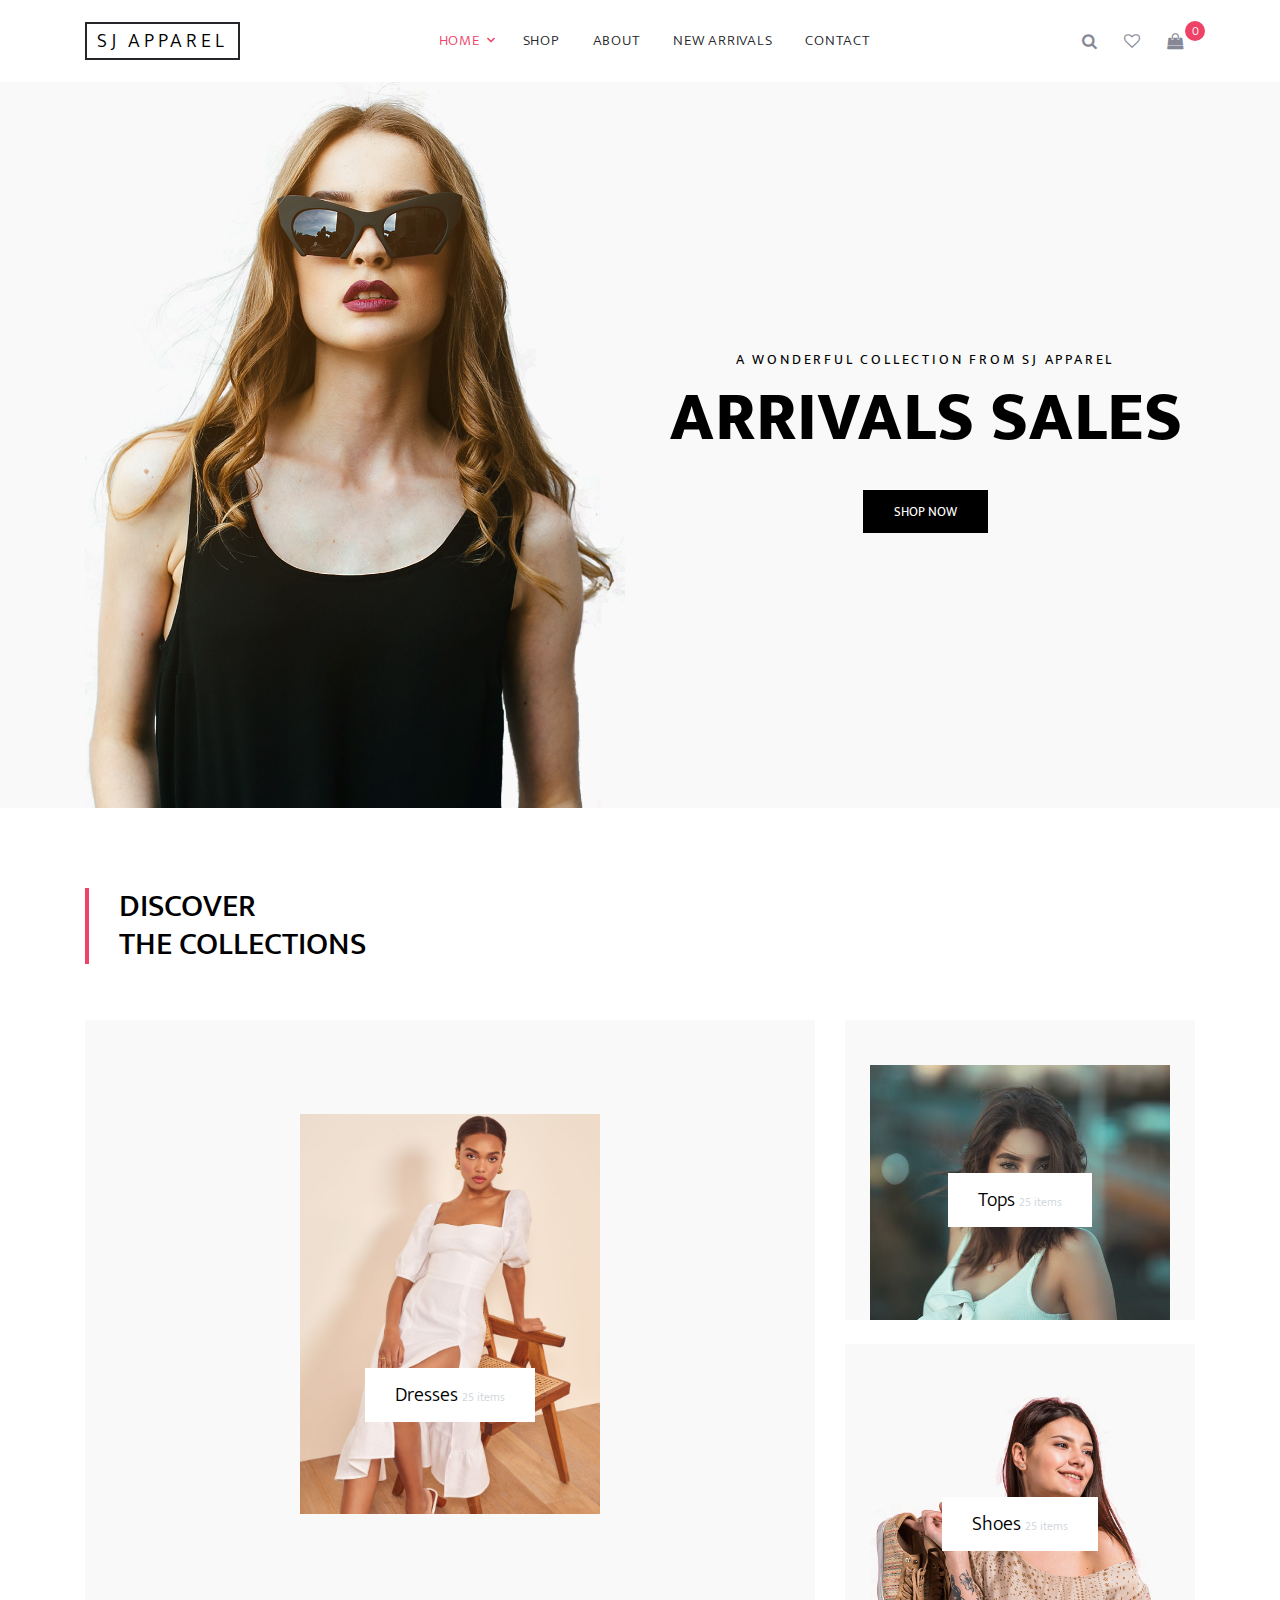
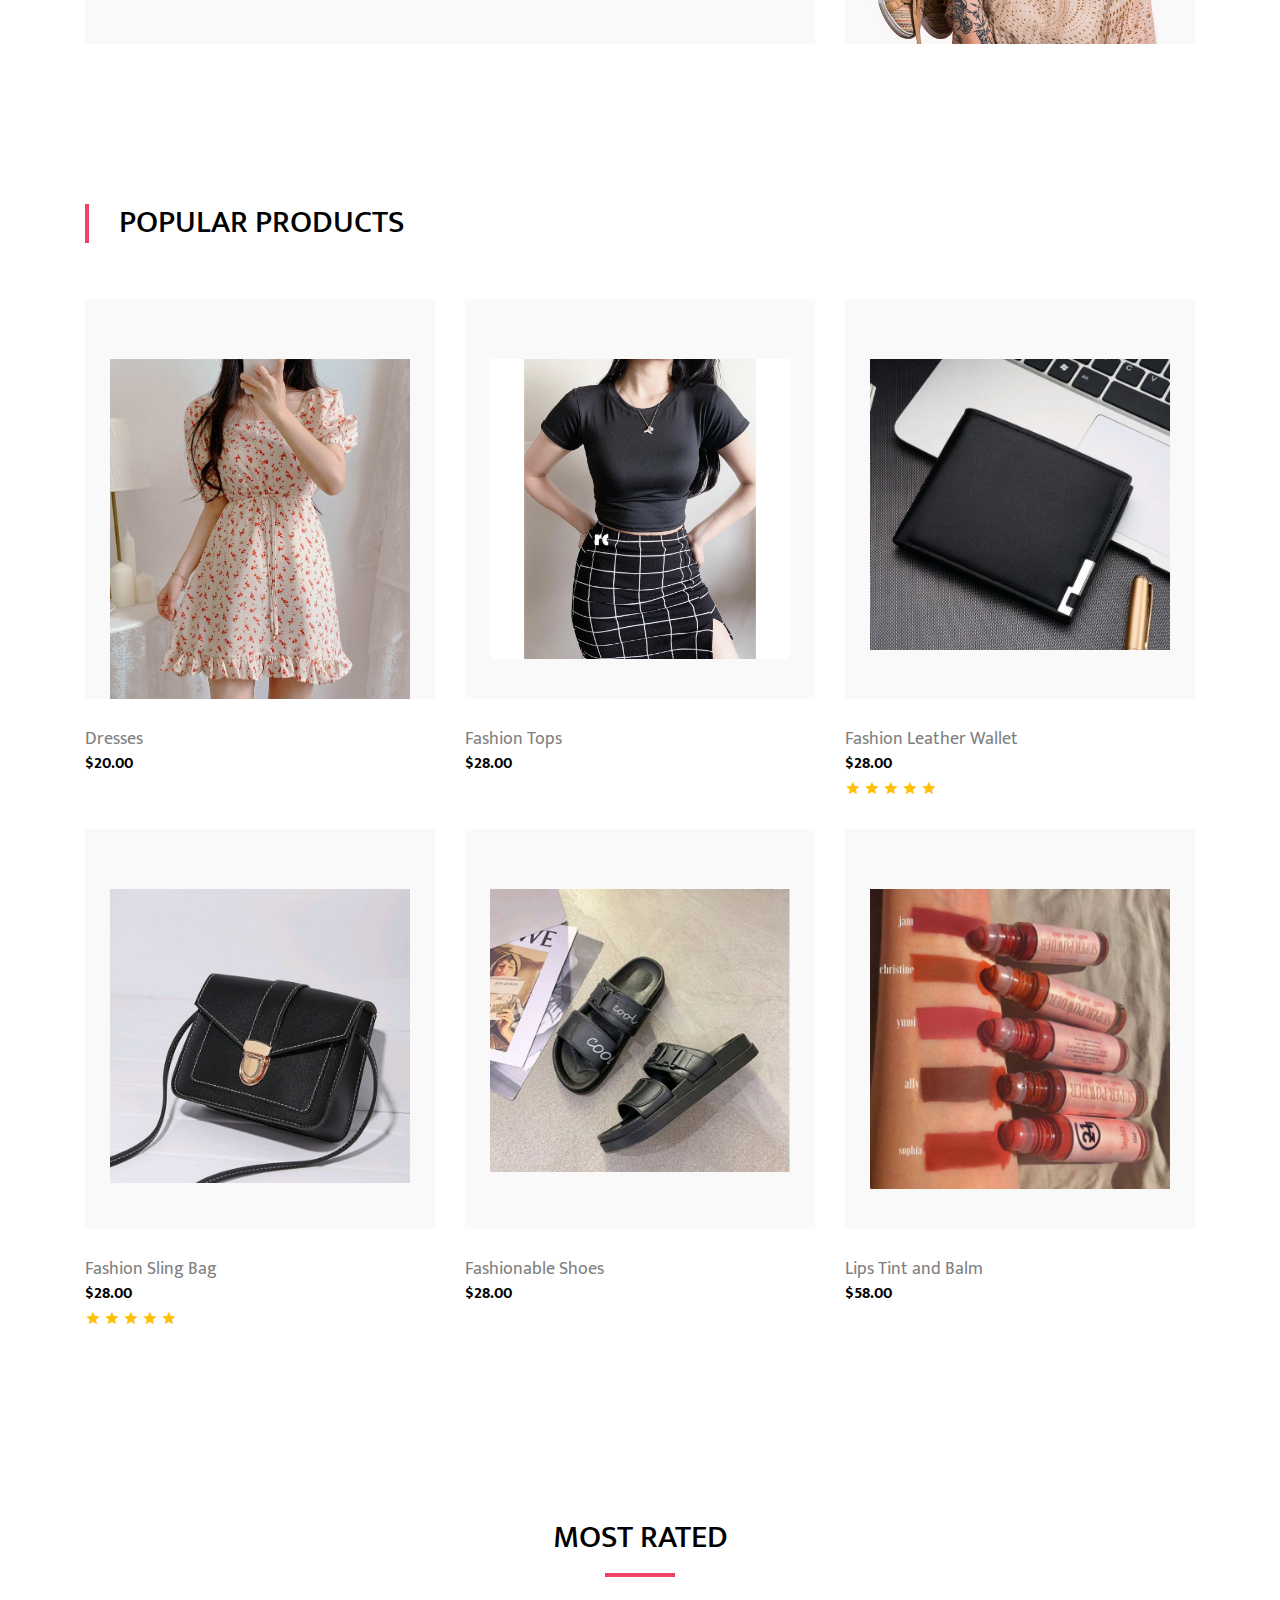
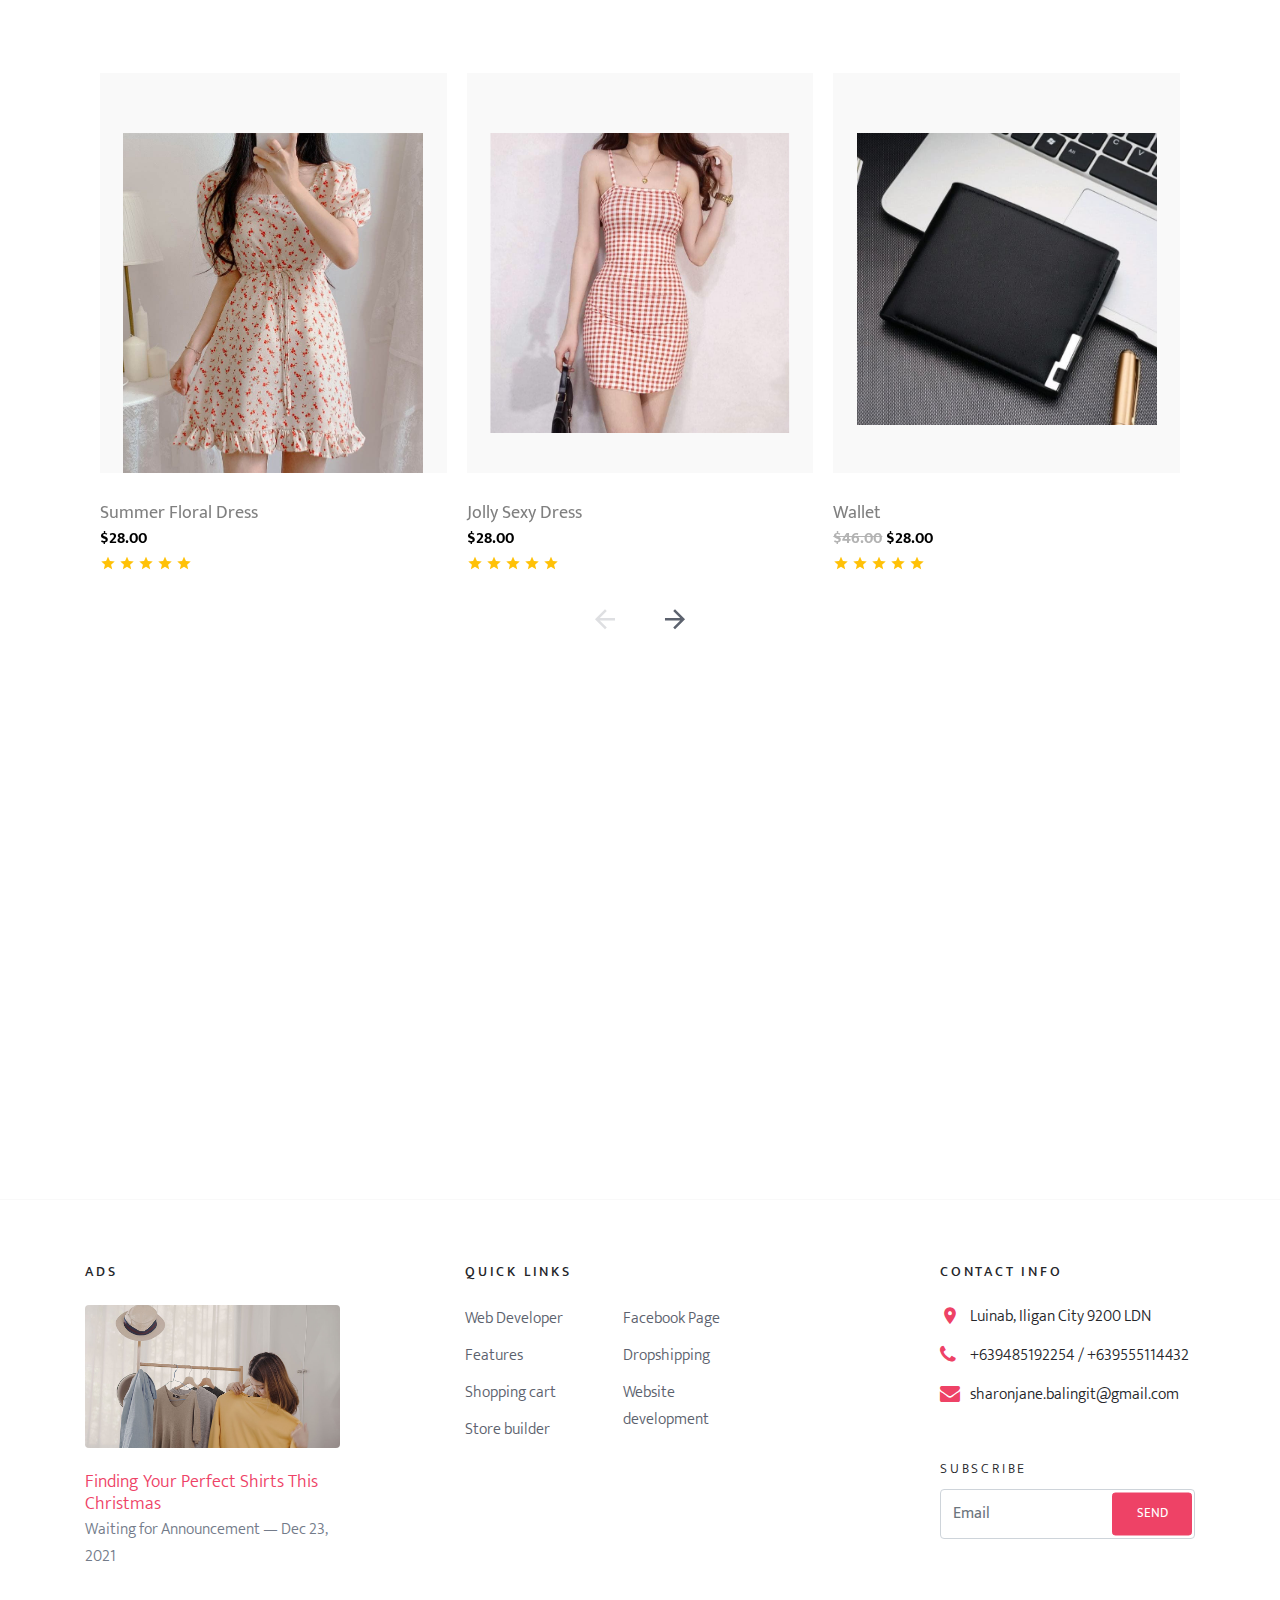
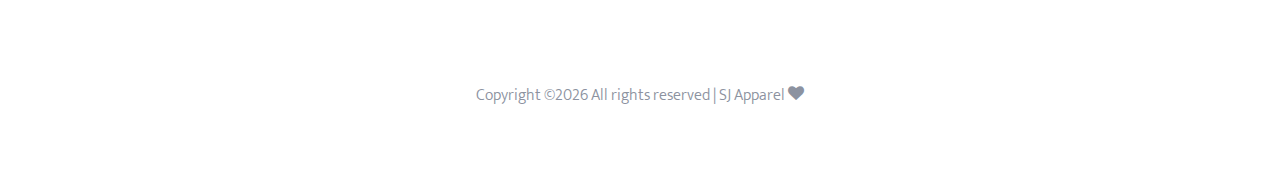
==== index.html @ 656daee0 "Added to new" ====
<!DOCTYPE html>
<html lang="en">
  <head>
    <title>SJ Apparel &mdash; A Wonderful Clothing Collections</title>
    <meta charset="utf-8">
    <meta name="viewport" content="width=device-width, initial-scale=1, shrink-to-fit=no">
    <link href="img/1.png" rel="icon">
    <link rel="stylesheet" href="https://fonts.googleapis.com/css?family=Mukta:300,400,700"> 
    <link rel="stylesheet" href="fonts/icomoon/style.css">

    <link rel="stylesheet" href="css/bootstrap.min.css">
    <link rel="stylesheet" href="css/magnific-popup.css">
    <link rel="stylesheet" href="css/jquery-ui.css">
    <link rel="stylesheet" href="css/owl.carousel.min.css">
    <link rel="stylesheet" href="css/owl.theme.default.min.css">
    <link rel="stylesheet" href="css/aos.css">
    <link rel="stylesheet" href="css/style.css">
    
  </head>
  <body>
 
  <div class="site-wrap">
    <div class="site-navbar bg-white py-2">

      <div class="search-wrap">
        <div class="container">
          <a href="#" class="search-close js-search-close"><span class="icon-close2"></span></a>
          <form action="#" method="post">
            <input type="text" class="form-control" placeholder="Search keyword and hit enter...">
          </form>  
        </div>
      </div>

      <div class="container">
        <div class="d-flex align-items-center justify-content-between">
          <div class="logo">
            <div class="site-logo">
              <a href="index.html" class="js-logo-clone">SJ Apparel</a>
            </div>
          </div>
          <div class="main-nav d-none d-lg-block">
            <nav class="site-navigation text-right text-md-center" role="navigation">
              <ul class="site-menu js-clone-nav d-none d-lg-block">
                <li class="has-children active">
                  <a class="nav-link active" href="index.html">Home</a>
                  <ul class="dropdown">
                    <li><a href="#">Menu One</a></li>
                    <li><a href="#">Menu Two</a></li>
                    <li><a href="#">Menu Three</a></li>
                    <li class="has-children">
                      <a href="#">Sub Menu</a>
                      <ul class="dropdown">
                        <li><a href="#">Menu One</a></li>
                        <li><a href="#">Menu Two</a></li>
                        <li><a href="#">Menu Three</a></li>
                      </ul>
                    </li>
                  </ul>
                </li>
                
                <li><a class="nav-link" href="shop.html">Shop</a></li>
                <li><a class="nav-link" href="about.html">About</a></li>
                <li><a class="nav-link" href="#arrivals">New Arrivals</a></li>
                <li><a href="contact.html">Contact</a></li>
                
              </ul>
            </nav>
          </div>
          <div class="icons">
            <a href="#" class="icons-btn d-inline-block js-search-open"><span class="icon-search"></span></a>
            <a href="#" class="icons-btn d-inline-block"><span class="icon-heart-o"></span></a>
            <a href="cart.html" class="icons-btn d-inline-block bag">
              <span class="icon-shopping-bag"></span>
              <span class="number">0</span>
            </a>
            <a href="#" class="site-menu-toggle js-menu-toggle ml-3 d-inline-block d-lg-none"><span class="icon-menu"></span></a>
          </div>
        </div>
      </div>
    </div>

    <div class="site-blocks-cover" data-aos="fade">
      <div class="container">
        <div class="row">
          <div class="col-md-6 ml-auto order-md-2 align-self-start">
            <div class="site-block-cover-content">
            <h2 class="sub-title">A Wonderful Collection from SJ Apparel</h2>
            <h1>Arrivals Sales</h1>
            <p><a href="shop.html" class="btn btn-black rounded-0">Shop Now</a></p>
            </div>
          </div>
          <div class="col-md-6 order-1 align-self-end">
            <img src="images/model_3.png" alt="Image" class="img-fluid">
          </div>
        </div>
      </div>
    </div>

    <div class="site-section">
      <div class="container">
        <div class="title-section mb-5">
          <h2 class="text-uppercase"><span class="d-block">Discover</span> The Collections</h2>
        </div>
        <div class="row align-items-stretch">
          <div class="col-lg-8">
            <div class="product-item sm-height full-height bg-gray">
              <a href="#" class="product-category">Dresses <span>25 items</span></a>
              <img src="img/original.jpg" alt="Image" class="img-fluid">
            </div>
          </div>
          <div class="col-lg-4">
            <div class="product-item sm-height bg-gray mb-4">
              <a href="#" class="product-category">Tops <span>25 items</span></a>
              <img src="img/13.jpeg" alt="Image" class="img-fluid">
            </div>

            <div class="product-item sm-height bg-gray">
              <a href="#" class="product-category">Shoes <span>25 items</span></a>
              <img src="images/model_6.png" alt="Image" class="img-fluid">
            </div>
          </div>
        </div>
      </div>
    </div>


    
    <div class="site-section">
      <div class="container">
        <div class="row">
          <div class="title-section mb-5 col-12">
            <h2 class="text-uppercase">Popular Products</h2>
          </div>
        </div>
        <div class="row">
          <div class="col-lg-4 col-md-6 item-entry mb-4">
            <a href="#" class="product-item md-height bg-gray d-block">
              <img src="img/9.jpg" alt="Image" class="img-fluid">
            </a>
            <h2 class="item-title"><a href="#">Dresses</a></h2>
            <strong class="item-price">$20.00</strong>
          </div>
          <div class="col-lg-4 col-md-6 item-entry mb-4">
            <a href="#" class="product-item md-height bg-gray d-block">
              <img src="img/6.jpg" alt="Image" class="img-fluid">
            </a>
            <h2 class="item-title"><a href="#">Fashion Tops</a></h2>
            <strong class="item-price"> $28.00</strong>
          </div>

          <div class="col-lg-4 col-md-6 item-entry mb-4">
            <a href="#" class="product-item md-height bg-gray d-block">
              <img src="img/14.jpg" alt="Image" class="img-fluid">
            </a>
            <h2 class="item-title"><a href="#">Fashion Leather Wallet</a></h2>
            <strong class="item-price"> $28.00</strong>

            <div class="star-rating">
              <span class="icon-star2 text-warning"></span>
              <span class="icon-star2 text-warning"></span>
              <span class="icon-star2 text-warning"></span>
              <span class="icon-star2 text-warning"></span>
              <span class="icon-star2 text-warning"></span>
            </div>

          </div>
          <div class="col-lg-4 col-md-6 item-entry mb-4">
            <a href="#" class="product-item md-height bg-gray d-block">
              <img src="img/15.jpg" alt="Image" class="img-fluid">
            </a>
            <h2 class="item-title"><a href="#">Fashion Sling Bag</a></h2>
            <strong class="item-price">$28.00</strong>
            <div class="star-rating">
              <span class="icon-star2 text-warning"></span>
              <span class="icon-star2 text-warning"></span>
              <span class="icon-star2 text-warning"></span>
              <span class="icon-star2 text-warning"></span>
              <span class="icon-star2 text-warning"></span>
            </div>
          </div>

          <div class="col-lg-4 col-md-6 item-entry mb-4">
            <a href="#" class="product-item md-height bg-gray d-block">
              <img src="img/16.jpg" alt="Image" class="img-fluid">
            </a>
            <h2 class="item-title"><a href="#">Fashionable Shoes</a></h2>
            <strong class="item-price">$28.00</strong>
          </div>
          <div class="col-lg-4 col-md-6 item-entry mb-4">
            <a href="#" class="product-item md-height bg-gray d-block">
              <img src="img/17.jpg" alt="Image" class="img-fluid">
            </a>
            <h2 class="item-title"><a href="#">Lips Tint and Balm</a></h2>
            <strong class="item-price">$58.00</strong>
          </div>

        </div>
      </div>
    </div>

    <div class="site-section">
      <div class="container">
        <div class="row">
          <div class="title-section text-center mb-5 col-12">
            <h2 class="text-uppercase">Most Rated</h2>
          </div>
        </div>
        <div class="row">
          <div class="col-md-12 block-3">
            <div class="nonloop-block-3 owl-carousel">
              <div class="item">
                <div class="item-entry">
                  <a href="#" class="product-item md-height bg-gray d-block">
                    <img src="img/9.jpg" alt="Image" class="img-fluid">
                  </a>
                  <h2 class="item-title"><a href="#">Summer Floral Dress </a></h2>
                  <strong class="item-price">$28.00</strong>
                  <div class="star-rating">
                    <span class="icon-star2 text-warning"></span>
                    <span class="icon-star2 text-warning"></span>
                    <span class="icon-star2 text-warning"></span>
                    <span class="icon-star2 text-warning"></span>
                    <span class="icon-star2 text-warning"></span>
                  </div>
                </div>
              </div>
              <div class="item">
                <div class="item-entry">
                  <a href="#" class="product-item md-height bg-gray d-block">
                    <img src="img/12.jpg" alt="Image" class="img-fluid">
                  </a>
                  <h2 class="item-title"><a href="#">Jolly Sexy Dress</a></h2>
                  <strong class="item-price">$28.00</strong>

                  <div class="star-rating">
                    <span class="icon-star2 text-warning"></span>
                    <span class="icon-star2 text-warning"></span>
                    <span class="icon-star2 text-warning"></span>
                    <span class="icon-star2 text-warning"></span>
                    <span class="icon-star2 text-warning"></span>
                  </div>
                </div>
              </div>
              <div class="item">
                <div class="item-entry">
                  <a href="#" class="product-item md-height bg-gray d-block">
                    <img src="img/14.jpg" alt="Image" class="img-fluid">
                  </a>
                  <h2 class="item-title"><a href="#">Wallet</a></h2>
                  <strong class="item-price"><del>$46.00</del> $28.00</strong>

                  <div class="star-rating">
                    <span class="icon-star2 text-warning"></span>
                    <span class="icon-star2 text-warning"></span>
                    <span class="icon-star2 text-warning"></span>
                    <span class="icon-star2 text-warning"></span>
                    <span class="icon-star2 text-warning"></span>
                  </div>

                </div>
              </div>
              <div class="item">
                <div class="item-entry">
                  <a href="#" class="product-item md-height bg-gray d-block">
                    <img src="img/18.jpg" alt="Image" class="img-fluid">
                  </a>
                  <h2 class="item-title"><a href="#">Circle Korean cute tassel sling bag</a></h2>
                  <strong class="item-price"><del>$46.00</del> $28.00</strong>
                  <div class="star-rating">
                    <span class="icon-star2 text-warning"></span>
                    <span class="icon-star2 text-warning"></span>
                    <span class="icon-star2 text-warning"></span>
                    <span class="icon-star2 text-warning"></span>
                    <span class="icon-star2 text-warning"></span>
                  </div>
                </div>
              </div>
              <div class="item">
                <div class="item-entry">
                  <a href="#" class="product-item md-height bg-gray d-block">
                    <img src="img/16.jpg" alt="Image" class="img-fluid">
                  </a>
                  <h2 class="item-title"><a href="#">Two strap Korean slippers</a></h2>
                  <strong class="item-price">$58.00</strong>
                  <div class="star-rating">
                    <span class="icon-star2 text-warning"></span>
                    <span class="icon-star2 text-warning"></span>
                    <span class="icon-star2 text-warning"></span>
                    <span class="icon-star2 text-warning"></span>
                    <span class="icon-star2 text-warning"></span>
                  </div>
                </div>
              </div>

            </div>
          </div>
        </div>
      </div>
    </div>


    <div class="site-blocks-cover inner-page py-5" data-aos="fade">
      <div class="container">
        <div class="row">
          <div class="col-md-6 ml-auto order-md-2 align-self-start">
            <div class="site-block-cover-content">
            <h2 class="sub-title">#SJAPPAREL</h2>
            <h1>Let's Add to Cart!!</h1>
            <p><a href="shop.html" class="btn btn-black rounded-0">Shop Now</a></p>
            </div>
          </div>
          <div class="col-md-6 order-1 align-self-end">
            <img src="images/model_6.png" alt="Image" class="img-fluid">
          </div>
        </div>
      </div>
    </div>

    <footer class="site-footer custom-border-top">
      <div class="container">
        <div class="row">
          <div class="col-md-6 col-lg-3 mb-4 mb-lg-0">
            <h3 class="footer-heading mb-4">Ads</h3>
            <a href="#" class="block-6">
              <img src="images/about_1.jpg" alt="Image placeholder" class="img-fluid rounded mb-4">
              <h3 class="font-weight-light  mb-0">Finding Your Perfect Shirts This Christmas</h3>
              <p>Waiting for Announcement &mdash; Dec 23, 2021</p>
            </a>
          </div>
          <div class="col-lg-5 ml-auto mb-5 mb-lg-0">
            <div class="row">
              <div class="col-md-12">
                <h3 class="footer-heading mb-4">Quick Links</h3>
              </div>
              <div class="col-md-6 col-lg-4">
                <ul class="list-unstyled">
                  <li><a href="https://reyx.epizy.com">Web Developer</a></li>
                  <li><a href="#">Features</a></li>
                  <li><a href="#">Shopping cart</a></li>
                  <li><a href="#">Store builder</a></li>
                </ul>
              </div>
              <div class="col-md-6 col-lg-4">
                <ul class="list-unstyled">
                  <li><a href="https://www.facebook.com/sjapparell">Facebook Page</a></li>
                  <li><a href="#">Dropshipping</a></li>
                  <li><a href="#">Website development</a></li>
                </ul>
              </div>
              
            </div>
          </div>
          
          <div class="col-md-6 col-lg-3">
            <div class="block-5 mb-5">
              <h3 class="footer-heading mb-4">Contact Info</h3>
              <ul class="list-unstyled">
                <li class="address">Luinab, Iligan City 9200 LDN</li>
                <li class="phone">+639485192254 / +639555114432</li>
                <li class="email">sharonjane.balingit@gmail.com</li>
              </ul>
            </div>

            <div class="block-7">
              <form action="#" method="post">
                <label for="email_subscribe" class="footer-heading">Subscribe</label>
                <div class="form-group">
                  <input type="text" class="form-control py-4" id="email_subscribe" placeholder="Email">
                  <input type="submit" class="btn btn-sm btn-primary" value="Send">
                </div>
              </form>
            </div>
          </div>
        </div>
        <div class="row pt-5 mt-5 text-center">
          <div class="col-md-12">
            <p>
            <!-- Link back to Colorlib can't be removed. Template is licensed under CC BY 3.0. -->
            Copyright &copy;<script>document.write(new Date().getFullYear());</script> All rights reserved | SJ Apparel <i class="icon-heart" aria-hidden="true"></i>
            <!-- Link back to Colorlib can't be removed. Template is licensed under CC BY 3.0. -->
            </p>
          </div>
          
        </div>
      </div>
    </footer>
  </div>




  <script src="js/jquery-3.3.1.min.js"></script>
  <script src="js/jquery-ui.js"></script>
  <script src="js/popper.min.js"></script>
  <script src="js/bootstrap.min.js"></script>
  <script src="js/owl.carousel.min.js"></script>
  <script src="js/jquery.magnific-popup.min.js"></script>
  <script src="js/aos.js"></script>

  <script src="js/main.js"></script>
    
  </body>
</html>
---- fonts/icomoon/style.css ----
@font-face {
  font-family: 'icomoon';
  src:  url('fonts/icomoon.eot?10si43');
  src:  url('fonts/icomoon.eot?10si43#iefix') format('embedded-opentype'),
    url('fonts/icomoon.ttf?10si43') format('truetype'),
    url('fonts/icomoon.woff?10si43') format('woff'),
    url('fonts/icomoon.svg?10si43#icomoon') format('svg');
  font-weight: normal;
  font-style: normal;
}

[class^="icon-"], [class*=" icon-"] {
  /* use !important to prevent issues with browser extensions that change fonts */
  font-family: 'icomoon' !important;
  speak: none;
  font-style: normal;
  font-weight: normal;
  font-variant: normal;
  text-transform: none;
  line-height: 1;

  /* Better Font Rendering =========== */
  -webkit-font-smoothing: antialiased;
  -moz-osx-font-smoothing: grayscale;
}

.icon-asterisk:before {
  content: "\f069";
}
.icon-plus:before {
  content: "\f067";
}
.icon-question:before {
  content: "\f128";
}
.icon-minus:before {
  content: "\f068";
}
.icon-glass:before {
  content: "\f000";
}
.icon-music:before {
  content: "\f001";
}
.icon-search:before {
  content: "\f002";
}
.icon-envelope-o:before {
  content: "\f003";
}
.icon-heart:before {
  content: "\f004";
}
.icon-star:before {
  content: "\f005";
}
.icon-star-o:before {
  content: "\f006";
}
.icon-user:before {
  content: "\f007";
}
.icon-film:before {
  content: "\f008";
}
.icon-th-large:before {
  content: "\f009";
}
.icon-th:before {
  content: "\f00a";
}
.icon-th-list:before {
  content: "\f00b";
}
.icon-check:before {
  content: "\f00c";
}
.icon-close:before {
  content: "\f00d";
}
.icon-remove:before {
  content: "\f00d";
}
.icon-times:before {
  content: "\f00d";
}
.icon-search-plus:before {
  content: "\f00e";
}
.icon-search-minus:before {
  content: "\f010";
}
.icon-power-off:before {
  content: "\f011";
}
.icon-signal:before {
  content: "\f012";
}
.icon-cog:before {
  content: "\f013";
}
.icon-gear:before {
  content: "\f013";
}
.icon-trash-o:before {
  content: "\f014";
}
.icon-home:before {
  content: "\f015";
}
.icon-file-o:before {
  content: "\f016";
}
.icon-clock-o:before {
  content: "\f017";
}
.icon-road:before {
  content: "\f018";
}
.icon-download:before {
  content: "\f019";
}
.icon-arrow-circle-o-down:before {
  content: "\f01a";
}
.icon-arrow-circle-o-up:before {
  content: "\f01b";
}
.icon-inbox:before {
  content: "\f01c";
}
.icon-play-circle-o:before {
  content: "\f01d";
}
.icon-repeat:before {
  content: "\f01e";
}
.icon-rotate-right:before {
  content: "\f01e";
}
.icon-refresh:before {
  content: "\f021";
}
.icon-list-alt:before {
  content: "\f022";
}
.icon-lock:before {
  content: "\f023";
}
.icon-flag:before {
  content: "\f024";
}
.icon-headphones:before {
  content: "\f025";
}
.icon-volume-off:before {
  content: "\f026";
}
.icon-volume-down:before {
  content: "\f027";
}
.icon-volume-up:before {
  content: "\f028";
}
.icon-qrcode:before {
  content: "\f029";
}
.icon-barcode:before {
  content: "\f02a";
}
.icon-tag:before {
  content: "\f02b";
}
.icon-tags:before {
  content: "\f02c";
}
.icon-book:before {
  content: "\f02d";
}
.icon-bookmark:before {
  content: "\f02e";
}
.icon-print:before {
  content: "\f02f";
}
.icon-camera:before {
  content: "\f030";
}
.icon-font:before {
  content: "\f031";
}
.icon-bold:before {
  content: "\f032";
}
.icon-italic:before {
  content: "\f033";
}
.icon-text-height:before {
  content: "\f034";
}
.icon-text-width:before {
  content: "\f035";
}
.icon-align-left:before {
  content: "\f036";
}
.icon-align-center:before {
  content: "\f037";
}
.icon-align-right:before {
  content: "\f038";
}
.icon-align-justify:before {
  content: "\f039";
}
.icon-list:before {
  content: "\f03a";
}
.icon-dedent:before {
  content: "\f03b";
}
.icon-outdent:before {
  content: "\f03b";
}
.icon-indent:before {
  content: "\f03c";
}
.icon-video-camera:before {
  content: "\f03d";
}
.icon-image:before {
  content: "\f03e";
}
.icon-photo:before {
  content: "\f03e";
}
.icon-picture-o:before {
  content: "\f03e";
}
.icon-pencil:before {
  content: "\f040";
}
.icon-map-marker:before {
  content: "\f041";
}
.icon-adjust:before {
  content: "\f042";
}
.icon-tint:before {
  content: "\f043";
}
.icon-edit:before {
  content: "\f044";
}
.icon-pencil-square-o:before {
  content: "\f044";
}
.icon-share-square-o:before {
  content: "\f045";
}
.icon-check-square-o:before {
  content: "\f046";
}
.icon-arrows:before {
  content: "\f047";
}
.icon-step-backward:before {
  content: "\f048";
}
.icon-fast-backward:before {
  content: "\f049";
}
.icon-backward:before {
  content: "\f04a";
}
.icon-play:before {
  content: "\f04b";
}
.icon-pause:before {
  content: "\f04c";
}
.icon-stop:before {
  content: "\f04d";
}
.icon-forward:before {
  content: "\f04e";
}
.icon-fast-forward:before {
  content: "\f050";
}
.icon-step-forward:before {
  content: "\f051";
}
.icon-eject:before {
  content: "\f052";
}
.icon-chevron-left:before {
  content: "\f053";
}
.icon-chevron-right:before {
  content: "\f054";
}
.icon-plus-circle:before {
  content: "\f055";
}
.icon-minus-circle:before {
  content: "\f056";
}
.icon-times-circle:before {
  content: "\f057";
}
.icon-check-circle:before {
  content: "\f058";
}
.icon-question-circle:before {
  content: "\f059";
}
.icon-info-circle:before {
  content: "\f05a";
}
.icon-crosshairs:before {
  content: "\f05b";
}
.icon-times-circle-o:before {
  content: "\f05c";
}
.icon-check-circle-o:before {
  content: "\f05d";
}
.icon-ban:before {
  content: "\f05e";
}
.icon-arrow-left:before {
  content: "\f060";
}
.icon-arrow-right:before {
  content: "\f061";
}
.icon-arrow-up:before {
  content: "\f062";
}
.icon-arrow-down:before {
  content: "\f063";
}
.icon-mail-forward:before {
  content: "\f064";
}
.icon-share:before {
  content: "\f064";
}
.icon-expand:before {
  content: "\f065";
}
.icon-compress:before {
  content: "\f066";
}
.icon-exclamation-circle:before {
  content: "\f06a";
}
.icon-gift:before {
  content: "\f06b";
}
.icon-leaf:before {
  content: "\f06c";
}
.icon-fire:before {
  content: "\f06d";
}
.icon-eye:before {
  content: "\f06e";
}
.icon-eye-slash:before {
  content: "\f070";
}
.icon-exclamation-triangle:before {
  content: "\f071";
}
.icon-warning:before {
  content: "\f071";
}
.icon-plane:before {
  content: "\f072";
}
.icon-calendar:before {
  content: "\f073";
}
.icon-random:before {
  content: "\f074";
}
.icon-comment:before {
  content: "\f075";
}
.icon-magnet:before {
  content: "\f076";
}
.icon-chevron-up:before {
  content: "\f077";
}
.icon-chevron-down:before {
  content: "\f078";
}
.icon-retweet:before {
  content: "\f079";
}
.icon-shopping-cart:before {
  content: "\f07a";
}
.icon-folder:before {
  content: "\f07b";
}
.icon-folder-open:before {
  content: "\f07c";
}
.icon-arrows-v:before {
  content: "\f07d";
}
.icon-arrows-h:before {
  content: "\f07e";
}
.icon-bar-chart:before {
  content: "\f080";
}
.icon-bar-chart-o:before {
  content: "\f080";
}
.icon-twitter-square:before {
  content: "\f081";
}
.icon-facebook-square:before {
  content: "\f082";
}
.icon-camera-retro:before {
  content: "\f083";
}
.icon-key:before {
  content: "\f084";
}
.icon-cogs:before {
  content: "\f085";
}
.icon-gears:before {
  content: "\f085";
}
.icon-comments:before {
  content: "\f086";
}
.icon-thumbs-o-up:before {
  content: "\f087";
}
.icon-thumbs-o-down:before {
  content: "\f088";
}
.icon-star-half:before {
  content: "\f089";
}
.icon-heart-o:before {
  content: "\f08a";
}
.icon-sign-out:before {
  content: "\f08b";
}
.icon-linkedin-square:before {
  content: "\f08c";
}
.icon-thumb-tack:before {
  content: "\f08d";
}
.icon-external-link:before {
  content: "\f08e";
}
.icon-sign-in:before {
  content: "\f090";
}
.icon-trophy:before {
  content: "\f091";
}
.icon-github-square:before {
  content: "\f092";
}
.icon-upload:before {
  content: "\f093";
}
.icon-lemon-o:before {
  content: "\f094";
}
.icon-phone:before {
  content: "\f095";
}
.icon-square-o:before {
  content: "\f096";
}
.icon-bookmark-o:before {
  content: "\f097";
}
.icon-phone-square:before {
  content: "\f098";
}
.icon-twitter:before {
  content: "\f099";
}
.icon-facebook:before {
  content: "\f09a";
}
.icon-facebook-f:before {
  content: "\f09a";
}
.icon-github:before {
  content: "\f09b";
}
.icon-unlock:before {
  content: "\f09c";
}
.icon-credit-card:before {
  content: "\f09d";
}
.icon-feed:before {
  content: "\f09e";
}
.icon-rss:before {
  content: "\f09e";
}
.icon-hdd-o:before {
  content: "\f0a0";
}
.icon-bullhorn:before {
  content: "\f0a1";
}
.icon-bell-o:before {
  content: "\f0a2";
}
.icon-certificate:before {
  content: "\f0a3";
}
.icon-hand-o-right:before {
  content: "\f0a4";
}
.icon-hand-o-left:before {
  content: "\f0a5";
}
.icon-hand-o-up:before {
  content: "\f0a6";
}
.icon-hand-o-down:before {
  content: "\f0a7";
}
.icon-arrow-circle-left:before {
  content: "\f0a8";
}
.icon-arrow-circle-right:before {
  content: "\f0a9";
}
.icon-arrow-circle-up:before {
  content: "\f0aa";
}
.icon-arrow-circle-down:before {
  content: "\f0ab";
}
.icon-globe:before {
  content: "\f0ac";
}
.icon-wrench:before {
  content: "\f0ad";
}
.icon-tasks:before {
  content: "\f0ae";
}
.icon-filter:before {
  content: "\f0b0";
}
.icon-briefcase:before {
  content: "\f0b1";
}
.icon-arrows-alt:before {
  content: "\f0b2";
}
.icon-group:before {
  content: "\f0c0";
}
.icon-users:before {
  content: "\f0c0";
}
.icon-chain:before {
  content: "\f0c1";
}
.icon-link:before {
  content: "\f0c1";
}
.icon-cloud:before {
  content: "\f0c2";
}
.icon-flask:before {
  content: "\f0c3";
}
.icon-cut:before {
  content: "\f0c4";
}
.icon-scissors:before {
  content: "\f0c4";
}
.icon-copy:before {
  content: "\f0c5";
}
.icon-files-o:before {
  content: "\f0c5";
}
.icon-paperclip:before {
  content: "\f0c6";
}
.icon-floppy-o:before {
  content: "\f0c7";
}
.icon-save:before {
  content: "\f0c7";
}
.icon-square:before {
  content: "\f0c8";
}
.icon-bars:before {
  content: "\f0c9";
}
.icon-navicon:before {
  content: "\f0c9";
}
.icon-reorder:before {
  content: "\f0c9";
}
.icon-list-ul:before {
  content: "\f0ca";
}
.icon-list-ol:before {
  content: "\f0cb";
}
.icon-strikethrough:before {
  content: "\f0cc";
}
.icon-underline:before {
  content: "\f0cd";
}
.icon-table:before {
  content: "\f0ce";
}
.icon-magic:before {
  content: "\f0d0";
}
.icon-truck:before {
  content: "\f0d1";
}
.icon-pinterest:before {
  content: "\f0d2";
}
.icon-pinterest-square:before {
  content: "\f0d3";
}
.icon-google-plus-square:before {
  content: "\f0d4";
}
.icon-google-plus:before {
  content: "\f0d5";
}
.icon-money:before {
  content: "\f0d6";
}
.icon-caret-down:before {
  content: "\f0d7";
}
.icon-caret-up:before {
  content: "\f0d8";
}
.icon-caret-left:before {
  content: "\f0d9";
}
.icon-caret-right:before {
  content: "\f0da";
}
.icon-columns:before {
  content: "\f0db";
}
.icon-sort:before {
  content: "\f0dc";
}
.icon-unsorted:before {
  content: "\f0dc";
}
.icon-sort-desc:before {
  content: "\f0dd";
}
.icon-sort-down:before {
  content: "\f0dd";
}
.icon-sort-asc:before {
  content: "\f0de";
}
.icon-sort-up:before {
  content: "\f0de";
}
.icon-envelope:before {
  content: "\f0e0";
}
.icon-linkedin:before {
  content: "\f0e1";
}
.icon-rotate-left:before {
  content: "\f0e2";
}
.icon-undo:before {
  content: "\f0e2";
}
.icon-gavel:before {
  content: "\f0e3";
}
.icon-legal:before {
  content: "\f0e3";
}
.icon-dashboard:before {
  content: "\f0e4";
}
.icon-tachometer:before {
  content: "\f0e4";
}
.icon-comment-o:before {
  content: "\f0e5";
}
.icon-comments-o:before {
  content: "\f0e6";
}
.icon-bolt:before {
  content: "\f0e7";
}
.icon-flash:before {
  content: "\f0e7";
}
.icon-sitemap:before {
  content: "\f0e8";
}
.icon-umbrella:before {
  content: "\f0e9";
}
.icon-clipboard:before {
  content: "\f0ea";
}
.icon-paste:before {
  content: "\f0ea";
}
.icon-lightbulb-o:before {
  content: "\f0eb";
}
.icon-exchange:before {
  content: "\f0ec";
}
.icon-cloud-download:before {
  content: "\f0ed";
}
.icon-cloud-upload:before {
  content: "\f0ee";
}
.icon-user-md:before {
  content: "\f0f0";
}
.icon-stethoscope:before {
  content: "\f0f1";
}
.icon-suitcase:before {
  content: "\f0f2";
}
.icon-bell:before {
  content: "\f0f3";
}
.icon-coffee:before {
  content: "\f0f4";
}
.icon-cutlery:before {
  content: "\f0f5";
}
.icon-file-text-o:before {
  content: "\f0f6";
}
.icon-building-o:before {
  content: "\f0f7";
}
.icon-hospital-o:before {
  content: "\f0f8";
}
.icon-ambulance:before {
  content: "\f0f9";
}
.icon-medkit:before {
  content: "\f0fa";
}
.icon-fighter-jet:before {
  content: "\f0fb";
}
.icon-beer:before {
  content: "\f0fc";
}
.icon-h-square:before {
  content: "\f0fd";
}
.icon-plus-square:before {
  content: "\f0fe";
}
.icon-angle-double-left:before {
  content: "\f100";
}
.icon-angle-double-right:before {
  content: "\f101";
}
.icon-angle-double-up:before {
  content: "\f102";
}
.icon-angle-double-down:before {
  content: "\f103";
}
.icon-angle-left:before {
  content: "\f104";
}
.icon-angle-right:before {
  content: "\f105";
}
.icon-angle-up:before {
  content: "\f106";
}
.icon-angle-down:before {
  content: "\f107";
}
.icon-desktop:before {
  content: "\f108";
}
.icon-laptop:before {
  content: "\f109";
}
.icon-tablet:before {
  content: "\f10a";
}
.icon-mobile:before {
  content: "\f10b";
}
.icon-mobile-phone:before {
  content: "\f10b";
}
.icon-circle-o:before {
  content: "\f10c";
}
.icon-quote-left:before {
  content: "\f10d";
}
.icon-quote-right:before {
  content: "\f10e";
}
.icon-spinner:before {
  content: "\f110";
}
.icon-circle:before {
  content: "\f111";
}
.icon-mail-reply:before {
  content: "\f112";
}
.icon-reply:before {
  content: "\f112";
}
.icon-github-alt:before {
  content: "\f113";
}
.icon-folder-o:before {
  content: "\f114";
}
.icon-folder-open-o:before {
  content: "\f115";
}
.icon-smile-o:before {
  content: "\f118";
}
.icon-frown-o:before {
  content: "\f119";
}
.icon-meh-o:before {
  content: "\f11a";
}
.icon-gamepad:before {
  content: "\f11b";
}
.icon-keyboard-o:before {
  content: "\f11c";
}
.icon-flag-o:before {
  content: "\f11d";
}
.icon-flag-checkered:before {
  content: "\f11e";
}
.icon-terminal:before {
  content: "\f120";
}
.icon-code:before {
  content: "\f121";
}
.icon-mail-reply-all:before {
  content: "\f122";
}
.icon-reply-all:before {
  content: "\f122";
}
.icon-star-half-empty:before {
  content: "\f123";
}
.icon-star-half-full:before {
  content: "\f123";
}
.icon-star-half-o:before {
  content: "\f123";
}
.icon-location-arrow:before {
  content: "\f124";
}
.icon-crop:before {
  content: "\f125";
}
.icon-code-fork:before {
  content: "\f126";
}
.icon-chain-broken:before {
  content: "\f127";
}
.icon-unlink:before {
  content: "\f127";
}
.icon-info:before {
  content: "\f129";
}
.icon-exclamation:before {
  content: "\f12a";
}
.icon-superscript:before {
  content: "\f12b";
}
.icon-subscript:before {
  content: "\f12c";
}
.icon-eraser:before {
  content: "\f12d";
}
.icon-puzzle-piece:before {
  content: "\f12e";
}
.icon-microphone:before {
  content: "\f130";
}
.icon-microphone-slash:before {
  content: "\f131";
}
.icon-shield:before {
  content: "\f132";
}
.icon-calendar-o:before {
  content: "\f133";
}
.icon-fire-extinguisher:before {
  content: "\f134";
}
.icon-rocket:before {
  content: "\f135";
}
.icon-maxcdn:before {
  content: "\f136";
}
.icon-chevron-circle-left:before {
  content: "\f137";
}
.icon-chevron-circle-right:before {
  content: "\f138";
}
.icon-chevron-circle-up:before {
  content: "\f139";
}
.icon-chevron-circle-down:before {
  content: "\f13a";
}
.icon-html5:before {
  content: "\f13b";
}
.icon-css3:before {
  content: "\f13c";
}
.icon-anchor:before {
  content: "\f13d";
}
.icon-unlock-alt:before {
  content: "\f13e";
}
.icon-bullseye:before {
  content: "\f140";
}
.icon-ellipsis-h:before {
  content: "\f141";
}
.icon-ellipsis-v:before {
  content: "\f142";
}
.icon-rss-square:before {
  content: "\f143";
}
.icon-play-circle:before {
  content: "\f144";
}
.icon-ticket:before {
  content: "\f145";
}
.icon-minus-square:before {
  content: "\f146";
}
.icon-minus-square-o:before {
  content: "\f147";
}
.icon-level-up:before {
  content: "\f148";
}
.icon-level-down:before {
  content: "\f149";
}
.icon-check-square:before {
  content: "\f14a";
}
.icon-pencil-square:before {
  content: "\f14b";
}
.icon-external-link-square:before {
  content: "\f14c";
}
.icon-share-square:before {
  content: "\f14d";
}
.icon-compass:before {
  content: "\f14e";
}
.icon-caret-square-o-down:before {
  content: "\f150";
}
.icon-toggle-down:before {
  content: "\f150";
}
.icon-caret-square-o-up:before {
  content: "\f151";
}
.icon-toggle-up:before {
  content: "\f151";
}
.icon-caret-square-o-right:before {
  content: "\f152";
}
.icon-toggle-right:before {
  content: "\f152";
}
.icon-eur:before {
  content: "\f153";
}
.icon-euro:before {
  content: "\f153";
}
.icon-gbp:before {
  content: "\f154";
}
.icon-dollar:before {
  content: "\f155";
}
.icon-usd:before {
  content: "\f155";
}
.icon-inr:before {
  content: "\f156";
}
.icon-rupee:before {
  content: "\f156";
}
.icon-cny:before {
  content: "\f157";
}
.icon-jpy:before {
  content: "\f157";
}
.icon-rmb:before {
  content: "\f157";
}
.icon-yen:before {
  content: "\f157";
}
.icon-rouble:before {
  content: "\f158";
}
.icon-rub:before {
  content: "\f158";
}
.icon-ruble:before {
  content: "\f158";
}
.icon-krw:before {
  content: "\f159";
}
.icon-won:before {
  content: "\f159";
}
.icon-bitcoin:before {
  content: "\f15a";
}
.icon-btc:before {
  content: "\f15a";
}
.icon-file:before {
  content: "\f15b";
}
.icon-file-text:before {
  content: "\f15c";
}
.icon-sort-alpha-asc:before {
  content: "\f15d";
}
.icon-sort-alpha-desc:before {
  content: "\f15e";
}
.icon-sort-amount-asc:before {
  content: "\f160";
}
.icon-sort-amount-desc:before {
  content: "\f161";
}
.icon-sort-numeric-asc:before {
  content: "\f162";
}
.icon-sort-numeric-desc:before {
  content: "\f163";
}
.icon-thumbs-up:before {
  content: "\f164";
}
.icon-thumbs-down:before {
  content: "\f165";
}
.icon-youtube-square:before {
  content: "\f166";
}
.icon-youtube:before {
  content: "\f167";
}
.icon-xing:before {
  content: "\f168";
}
.icon-xing-square:before {
  content: "\f169";
}
.icon-youtube-play:before {
  content: "\f16a";
}
.icon-dropbox:before {
  content: "\f16b";
}
.icon-stack-overflow:before {
  content: "\f16c";
}
.icon-instagram:before {
  content: "\f16d";
}
.icon-flickr:before {
  content: "\f16e";
}
.icon-adn:before {
  content: "\f170";
}
.icon-bitbucket:before {
  content: "\f171";
}
.icon-bitbucket-square:before {
  content: "\f172";
}
.icon-tumblr:before {
  content: "\f173";
}
.icon-tumblr-square:before {
  content: "\f174";
}
.icon-long-arrow-down:before {
  content: "\f175";
}
.icon-long-arrow-up:before {
  content: "\f176";
}
.icon-long-arrow-left:before {
  content: "\f177";
}
.icon-long-arrow-right:before {
  content: "\f178";
}
.icon-apple:before {
  content: "\f179";
}
.icon-windows:before {
  content: "\f17a";
}
.icon-android:before {
  content: "\f17b";
}
.icon-linux:before {
  content: "\f17c";
}
.icon-dribbble:before {
  content: "\f17d";
}
.icon-skype:before {
  content: "\f17e";
}
.icon-foursquare:before {
  content: "\f180";
}
.icon-trello:before {
  content: "\f181";
}
.icon-female:before {
  content: "\f182";
}
.icon-male:before {
  content: "\f183";
}
.icon-gittip:before {
  content: "\f184";
}
.icon-gratipay:before {
  content: "\f184";
}
.icon-sun-o:before {
  content: "\f185";
}
.icon-moon-o:before {
  content: "\f186";
}
.icon-archive:before {
  content: "\f187";
}
.icon-bug:before {
  content: "\f188";
}
.icon-vk:before {
  content: "\f189";
}
.icon-weibo:before {
  content: "\f18a";
}
.icon-renren:before {
  content: "\f18b";
}
.icon-pagelines:before {
  content: "\f18c";
}
.icon-stack-exchange:before {
  content: "\f18d";
}
.icon-arrow-circle-o-right:before {
  content: "\f18e";
}
.icon-arrow-circle-o-left:before {
  content: "\f190";
}
.icon-caret-square-o-left:before {
  content: "\f191";
}
.icon-toggle-left:before {
  content: "\f191";
}
.icon-dot-circle-o:before {
  content: "\f192";
}
.icon-wheelchair:before {
  content: "\f193";
}
.icon-vimeo-square:before {
  content: "\f194";
}
.icon-try:before {
  content: "\f195";
}
.icon-turkish-lira:before {
  content: "\f195";
}
.icon-plus-square-o:before {
  content: "\f196";
}
.icon-space-shuttle:before {
  content: "\f197";
}
.icon-slack:before {
  content: "\f198";
}
.icon-envelope-square:before {
  content: "\f199";
}
.icon-wordpress:before {
  content: "\f19a";
}
.icon-openid:before {
  content: "\f19b";
}
.icon-bank:before {
  content: "\f19c";
}
.icon-institution:before {
  content: "\f19c";
}
.icon-university:before {
  content: "\f19c";
}
.icon-graduation-cap:before {
  content: "\f19d";
}
.icon-mortar-board:before {
  content: "\f19d";
}
.icon-yahoo:before {
  content: "\f19e";
}
.icon-google:before {
  content: "\f1a0";
}
.icon-reddit:before {
  content: "\f1a1";
}
.icon-reddit-square:before {
  content: "\f1a2";
}
.icon-stumbleupon-circle:before {
  content: "\f1a3";
}
.icon-stumbleupon:before {
  content: "\f1a4";
}
.icon-delicious:before {
  content: "\f1a5";
}
.icon-digg:before {
  content: "\f1a6";
}
.icon-pied-piper-pp:before {
  content: "\f1a7";
}
.icon-pied-piper-alt:before {
  content: "\f1a8";
}
.icon-drupal:before {
  content: "\f1a9";
}
.icon-joomla:before {
  content: "\f1aa";
}
.icon-language:before {
  content: "\f1ab";
}
.icon-fax:before {
  content: "\f1ac";
}
.icon-building:before {
  content: "\f1ad";
}
.icon-child:before {
  content: "\f1ae";
}
.icon-paw:before {
  content: "\f1b0";
}
.icon-spoon:before {
  content: "\f1b1";
}
.icon-cube:before {
  content: "\f1b2";
}
.icon-cubes:before {
  content: "\f1b3";
}
.icon-behance:before {
  content: "\f1b4";
}
.icon-behance-square:before {
  content: "\f1b5";
}
.icon-steam:before {
  content: "\f1b6";
}
.icon-steam-square:before {
  content: "\f1b7";
}
.icon-recycle:before {
  content: "\f1b8";
}
.icon-automobile:before {
  content: "\f1b9";
}
.icon-car:before {
  content: "\f1b9";
}
.icon-cab:before {
  content: "\f1ba";
}
.icon-taxi:before {
  content: "\f1ba";
}
.icon-tree:before {
  content: "\f1bb";
}
.icon-spotify:before {
  content: "\f1bc";
}
.icon-deviantart:before {
  content: "\f1bd";
}
.icon-soundcloud:before {
  content: "\f1be";
}
.icon-database:before {
  content: "\f1c0";
}
.icon-file-pdf-o:before {
  content: "\f1c1";
}
.icon-file-word-o:before {
  content: "\f1c2";
}
.icon-file-excel-o:before {
  content: "\f1c3";
}
.icon-file-powerpoint-o:before {
  content: "\f1c4";
}
.icon-file-image-o:before {
  content: "\f1c5";
}
.icon-file-photo-o:before {
  content: "\f1c5";
}
.icon-file-picture-o:before {
  content: "\f1c5";
}
.icon-file-archive-o:before {
  content: "\f1c6";
}
.icon-file-zip-o:before {
  content: "\f1c6";
}
.icon-file-audio-o:before {
  content: "\f1c7";
}
.icon-file-sound-o:before {
  content: "\f1c7";
}
.icon-file-movie-o:before {
  content: "\f1c8";
}
.icon-file-video-o:before {
  content: "\f1c8";
}
.icon-file-code-o:before {
  content: "\f1c9";
}
.icon-vine:before {
  content: "\f1ca";
}
.icon-codepen:before {
  content: "\f1cb";
}
.icon-jsfiddle:before {
  content: "\f1cc";
}
.icon-life-bouy:before {
  content: "\f1cd";
}
.icon-life-buoy:before {
  content: "\f1cd";
}
.icon-life-ring:before {
  content: "\f1cd";
}
.icon-life-saver:before {
  content: "\f1cd";
}
.icon-support:before {
  content: "\f1cd";
}
.icon-circle-o-notch:before {
  content: "\f1ce";
}
.icon-ra:before {
  content: "\f1d0";
}
.icon-rebel:before {
  content: "\f1d0";
}
.icon-resistance:before {
  content: "\f1d0";
}
.icon-empire:before {
  content: "\f1d1";
}
.icon-ge:before {
  content: "\f1d1";
}
.icon-git-square:before {
  content: "\f1d2";
}
.icon-git:before {
  content: "\f1d3";
}
.icon-hacker-news:before {
  content: "\f1d4";
}
.icon-y-combinator-square:before {
  content: "\f1d4";
}
.icon-yc-square:before {
  content: "\f1d4";
}
.icon-tencent-weibo:before {
  content: "\f1d5";
}
.icon-qq:before {
  content: "\f1d6";
}
.icon-wechat:before {
  content: "\f1d7";
}
.icon-weixin:before {
  content: "\f1d7";
}
.icon-paper-plane:before {
  content: "\f1d8";
}
.icon-send:before {
  content: "\f1d8";
}
.icon-paper-plane-o:before {
  content: "\f1d9";
}
.icon-send-o:before {
  content: "\f1d9";
}
.icon-history:before {
  content: "\f1da";
}
.icon-circle-thin:before {
  content: "\f1db";
}
.icon-header:before {
  content: "\f1dc";
}
.icon-paragraph:before {
  content: "\f1dd";
}
.icon-sliders:before {
  content: "\f1de";
}
.icon-share-alt:before {
  content: "\f1e0";
}
.icon-share-alt-square:before {
  content: "\f1e1";
}
.icon-bomb:before {
  content: "\f1e2";
}
.icon-futbol-o:before {
  content: "\f1e3";
}
.icon-soccer-ball-o:before {
  content: "\f1e3";
}
.icon-tty:before {
  content: "\f1e4";
}
.icon-binoculars:before {
  content: "\f1e5";
}
.icon-plug:before {
  content: "\f1e6";
}
.icon-slideshare:before {
  content: "\f1e7";
}
.icon-twitch:before {
  content: "\f1e8";
}
.icon-yelp:before {
  content: "\f1e9";
}
.icon-newspaper-o:before {
  content: "\f1ea";
}
.icon-wifi:before {
  content: "\f1eb";
}
.icon-calculator:before {
  content: "\f1ec";
}
.icon-paypal:before {
  content: "\f1ed";
}
.icon-google-wallet:before {
  content: "\f1ee";
}
.icon-cc-visa:before {
  content: "\f1f0";
}
.icon-cc-mastercard:before {
  content: "\f1f1";
}
.icon-cc-discover:before {
  content: "\f1f2";
}
.icon-cc-amex:before {
  content: "\f1f3";
}
.icon-cc-paypal:before {
  content: "\f1f4";
}
.icon-cc-stripe:before {
  content: "\f1f5";
}
.icon-bell-slash:before {
  content: "\f1f6";
}
.icon-bell-slash-o:before {
  content: "\f1f7";
}
.icon-trash:before {
  content: "\f1f8";
}
.icon-copyright:before {
  content: "\f1f9";
}
.icon-at:before {
  content: "\f1fa";
}
.icon-eyedropper:before {
  content: "\f1fb";
}
.icon-paint-brush:before {
  content: "\f1fc";
}
.icon-birthday-cake:before {
  content: "\f1fd";
}
.icon-area-chart:before {
  content: "\f1fe";
}
.icon-pie-chart:before {
  content: "\f200";
}
.icon-line-chart:before {
  content: "\f201";
}
.icon-lastfm:before {
  content: "\f202";
}
.icon-lastfm-square:before {
  content: "\f203";
}
.icon-toggle-off:before {
  content: "\f204";
}
.icon-toggle-on:before {
  content: "\f205";
}
.icon-bicycle:before {
  content: "\f206";
}
.icon-bus:before {
  content: "\f207";
}
.icon-ioxhost:before {
  content: "\f208";
}
.icon-angellist:before {
  content: "\f209";
}
.icon-cc:before {
  content: "\f20a";
}
.icon-ils:before {
  content: "\f20b";
}
.icon-shekel:before {
  content: "\f20b";
}
.icon-sheqel:before {
  content: "\f20b";
}
.icon-meanpath:before {
  content: "\f20c";
}
.icon-buysellads:before {
  content: "\f20d";
}
.icon-connectdevelop:before {
  content: "\f20e";
}
.icon-dashcube:before {
  content: "\f210";
}
.icon-forumbee:before {
  content: "\f211";
}
.icon-leanpub:before {
  content: "\f212";
}
.icon-sellsy:before {
  content: "\f213";
}
.icon-shirtsinbulk:before {
  content: "\f214";
}
.icon-simplybuilt:before {
  content: "\f215";
}
.icon-skyatlas:before {
  content: "\f216";
}
.icon-cart-plus:before {
  content: "\f217";
}
.icon-cart-arrow-down:before {
  content: "\f218";
}
.icon-diamond:before {
  content: "\f219";
}
.icon-ship:before {
  content: "\f21a";
}
.icon-user-secret:before {
  content: "\f21b";
}
.icon-motorcycle:before {
  content: "\f21c";
}
.icon-street-view:before {
  content: "\f21d";
}
.icon-heartbeat:before {
  content: "\f21e";
}
.icon-venus:before {
  content: "\f221";
}
.icon-mars:before {
  content: "\f222";
}
.icon-mercury:before {
  content: "\f223";
}
.icon-intersex:before {
  content: "\f224";
}
.icon-transgender:before {
  content: "\f224";
}
.icon-transgender-alt:before {
  content: "\f225";
}
.icon-venus-double:before {
  content: "\f226";
}
.icon-mars-double:before {
  content: "\f227";
}
.icon-venus-mars:before {
  content: "\f228";
}
.icon-mars-stroke:before {
  content: "\f229";
}
.icon-mars-stroke-v:before {
  content: "\f22a";
}
.icon-mars-stroke-h:before {
  content: "\f22b";
}
.icon-neuter:before {
  content: "\f22c";
}
.icon-genderless:before {
  content: "\f22d";
}
.icon-facebook-official:before {
  content: "\f230";
}
.icon-pinterest-p:before {
  content: "\f231";
}
.icon-whatsapp:before {
  content: "\f232";
}
.icon-server:before {
  content: "\f233";
}
.icon-user-plus:before {
  content: "\f234";
}
.icon-user-times:before {
  content: "\f235";
}
.icon-bed:before {
  content: "\f236";
}
.icon-hotel:before {
  content: "\f236";
}
.icon-viacoin:before {
  content: "\f237";
}
.icon-train:before {
  content: "\f238";
}
.icon-subway:before {
  content: "\f239";
}
.icon-medium:before {
  content: "\f23a";
}
.icon-y-combinator:before {
  content: "\f23b";
}
.icon-yc:before {
  content: "\f23b";
}
.icon-optin-monster:before {
  content: "\f23c";
}
.icon-opencart:before {
  content: "\f23d";
}
.icon-expeditedssl:before {
  content: "\f23e";
}
.icon-battery:before {
  content: "\f240";
}
.icon-battery-4:before {
  content: "\f240";
}
.icon-battery-full:before {
  content: "\f240";
}
.icon-battery-3:before {
  content: "\f241";
}
.icon-battery-three-quarters:before {
  content: "\f241";
}
.icon-battery-2:before {
  content: "\f242";
}
.icon-battery-half:before {
  content: "\f242";
}
.icon-battery-1:before {
  content: "\f243";
}
.icon-battery-quarter:before {
  content: "\f243";
}
.icon-battery-0:before {
  content: "\f244";
}
.icon-battery-empty:before {
  content: "\f244";
}
.icon-mouse-pointer:before {
  content: "\f245";
}
.icon-i-cursor:before {
  content: "\f246";
}
.icon-object-group:before {
  content: "\f247";
}
.icon-object-ungroup:before {
  content: "\f248";
}
.icon-sticky-note:before {
  content: "\f249";
}
.icon-sticky-note-o:before {
  content: "\f24a";
}
.icon-cc-jcb:before {
  content: "\f24b";
}
.icon-cc-diners-club:before {
  content: "\f24c";
}
.icon-clone:before {
  content: "\f24d";
}
.icon-balance-scale:before {
  content: "\f24e";
}
.icon-hourglass-o:before {
  content: "\f250";
}
.icon-hourglass-1:before {
  content: "\f251";
}
.icon-hourglass-start:before {
  content: "\f251";
}
.icon-hourglass-2:before {
  content: "\f252";
}
.icon-hourglass-half:before {
  content: "\f252";
}
.icon-hourglass-3:before {
  content: "\f253";
}
.icon-hourglass-end:before {
  content: "\f253";
}
.icon-hourglass:before {
  content: "\f254";
}
.icon-hand-grab-o:before {
  content: "\f255";
}
.icon-hand-rock-o:before {
  content: "\f255";
}
.icon-hand-paper-o:before {
  content: "\f256";
}
.icon-hand-stop-o:before {
  content: "\f256";
}
.icon-hand-scissors-o:before {
  content: "\f257";
}
.icon-hand-lizard-o:before {
  content: "\f258";
}
.icon-hand-spock-o:before {
  content: "\f259";
}
.icon-hand-pointer-o:before {
  content: "\f25a";
}
.icon-hand-peace-o:before {
  content: "\f25b";
}
.icon-trademark:before {
  content: "\f25c";
}
.icon-registered:before {
  content: "\f25d";
}
.icon-creative-commons:before {
  content: "\f25e";
}
.icon-gg:before {
  content: "\f260";
}
.icon-gg-circle:before {
  content: "\f261";
}
.icon-tripadvisor:before {
  content: "\f262";
}
.icon-odnoklassniki:before {
  content: "\f263";
}
.icon-odnoklassniki-square:before {
  content: "\f264";
}
.icon-get-pocket:before {
  content: "\f265";
}
.icon-wikipedia-w:before {
  content: "\f266";
}
.icon-safari:before {
  content: "\f267";
}
.icon-chrome:before {
  content: "\f268";
}
.icon-firefox:before {
  content: "\f269";
}
.icon-opera:before {
  content: "\f26a";
}
.icon-internet-explorer:before {
  content: "\f26b";
}
.icon-television:before {
  content: "\f26c";
}
.icon-tv:before {
  content: "\f26c";
}
.icon-contao:before {
  content: "\f26d";
}
.icon-500px:before {
  content: "\f26e";
}
.icon-amazon:before {
  content: "\f270";
}
.icon-calendar-plus-o:before {
  content: "\f271";
}
.icon-calendar-minus-o:before {
  content: "\f272";
}
.icon-calendar-times-o:before {
  content: "\f273";
}
.icon-calendar-check-o:before {
  content: "\f274";
}
.icon-industry:before {
  content: "\f275";
}
.icon-map-pin:before {
  content: "\f276";
}
.icon-map-signs:before {
  content: "\f277";
}
.icon-map-o:before {
  content: "\f278";
}
.icon-map:before {
  content: "\f279";
}
.icon-commenting:before {
  content: "\f27a";
}
.icon-commenting-o:before {
  content: "\f27b";
}
.icon-houzz:before {
  content: "\f27c";
}
.icon-vimeo:before {
  content: "\f27d";
}
.icon-black-tie:before {
  content: "\f27e";
}
.icon-fonticons:before {
  content: "\f280";
}
.icon-reddit-alien:before {
  content: "\f281";
}
.icon-edge:before {
  content: "\f282";
}
.icon-credit-card-alt:before {
  content: "\f283";
}
.icon-codiepie:before {
  content: "\f284";
}
.icon-modx:before {
  content: "\f285";
}
.icon-fort-awesome:before {
  content: "\f286";
}
.icon-usb:before {
  content: "\f287";
}
.icon-product-hunt:before {
  content: "\f288";
}
.icon-mixcloud:before {
  content: "\f289";
}
.icon-scribd:before {
  content: "\f28a";
}
.icon-pause-circle:before {
  content: "\f28b";
}
.icon-pause-circle-o:before {
  content: "\f28c";
}
.icon-stop-circle:before {
  content: "\f28d";
}
.icon-stop-circle-o:before {
  content: "\f28e";
}
.icon-shopping-bag:before {
  content: "\f290";
}
.icon-shopping-basket:before {
  content: "\f291";
}
.icon-hashtag:before {
  content: "\f292";
}
.icon-bluetooth:before {
  content: "\f293";
}
.icon-bluetooth-b:before {
  content: "\f294";
}
.icon-percent:before {
  content: "\f295";
}
.icon-gitlab:before {
  content: "\f296";
}
.icon-wpbeginner:before {
  content: "\f297";
}
.icon-wpforms:before {
  content: "\f298";
}
.icon-envira:before {
  content: "\f299";
}
.icon-universal-access:before {
  content: "\f29a";
}
.icon-wheelchair-alt:before {
  content: "\f29b";
}
.icon-question-circle-o:before {
  content: "\f29c";
}
.icon-blind:before {
  content: "\f29d";
}
.icon-audio-description:before {
  content: "\f29e";
}
.icon-volume-control-phone:before {
  content: "\f2a0";
}
.icon-braille:before {
  content: "\f2a1";
}
.icon-assistive-listening-systems:before {
  content: "\f2a2";
}
.icon-american-sign-language-interpreting:before {
  content: "\f2a3";
}
.icon-asl-interpreting:before {
  content: "\f2a3";
}
.icon-deaf:before {
  content: "\f2a4";
}
.icon-deafness:before {
  content: "\f2a4";
}
.icon-hard-of-hearing:before {
  content: "\f2a4";
}
.icon-glide:before {
  content: "\f2a5";
}
.icon-glide-g:before {
  content: "\f2a6";
}
.icon-sign-language:before {
  content: "\f2a7";
}
.icon-signing:before {
  content: "\f2a7";
}
.icon-low-vision:before {
  content: "\f2a8";
}
.icon-viadeo:before {
  content: "\f2a9";
}
.icon-viadeo-square:before {
  content: "\f2aa";
}
.icon-snapchat:before {
  content: "\f2ab";
}
.icon-snapchat-ghost:before {
  content: "\f2ac";
}
.icon-snapchat-square:before {
  content: "\f2ad";
}
.icon-pied-piper:before {
  content: "\f2ae";
}
.icon-first-order:before {
  content: "\f2b0";
}
.icon-yoast:before {
  content: "\f2b1";
}
.icon-themeisle:before {
  content: "\f2b2";
}
.icon-google-plus-circle:before {
  content: "\f2b3";
}
.icon-google-plus-official:before {
  content: "\f2b3";
}
.icon-fa:before {
  content: "\f2b4";
}
.icon-font-awesome:before {
  content: "\f2b4";
}
.icon-handshake-o:before {
  content: "\f2b5";
}
.icon-envelope-open:before {
  content: "\f2b6";
}
.icon-envelope-open-o:before {
  content: "\f2b7";
}
.icon-linode:before {
  content: "\f2b8";
}
.icon-address-book:before {
  content: "\f2b9";
}
.icon-address-book-o:before {
  content: "\f2ba";
}
.icon-address-card:before {
  content: "\f2bb";
}
.icon-vcard:before {
  content: "\f2bb";
}
.icon-address-card-o:before {
  content: "\f2bc";
}
.icon-vcard-o:before {
  content: "\f2bc";
}
.icon-user-circle:before {
  content: "\f2bd";
}
.icon-user-circle-o:before {
  content: "\f2be";
}
.icon-user-o:before {
  content: "\f2c0";
}
.icon-id-badge:before {
  content: "\f2c1";
}
.icon-drivers-license:before {
  content: "\f2c2";
}
.icon-id-card:before {
  content: "\f2c2";
}
.icon-drivers-license-o:before {
  content: "\f2c3";
}
.icon-id-card-o:before {
  content: "\f2c3";
}
.icon-quora:before {
  content: "\f2c4";
}
.icon-free-code-camp:before {
  content: "\f2c5";
}
.icon-telegram:before {
  content: "\f2c6";
}
.icon-thermometer:before {
  content: "\f2c7";
}
.icon-thermometer-4:before {
  content: "\f2c7";
}
.icon-thermometer-full:before {
  content: "\f2c7";
}
.icon-thermometer-3:before {
  content: "\f2c8";
}
.icon-thermometer-three-quarters:before {
  content: "\f2c8";
}
.icon-thermometer-2:before {
  content: "\f2c9";
}
.icon-thermometer-half:before {
  content: "\f2c9";
}
.icon-thermometer-1:before {
  content: "\f2ca";
}
.icon-thermometer-quarter:before {
  content: "\f2ca";
}
.icon-thermometer-0:before {
  content: "\f2cb";
}
.icon-thermometer-empty:before {
  content: "\f2cb";
}
.icon-shower:before {
  content: "\f2cc";
}
.icon-bath:before {
  content: "\f2cd";
}
.icon-bathtub:before {
  content: "\f2cd";
}
.icon-s15:before {
  content: "\f2cd";
}
.icon-podcast:before {
  content: "\f2ce";
}
.icon-window-maximize:before {
  content: "\f2d0";
}
.icon-window-minimize:before {
  content: "\f2d1";
}
.icon-window-restore:before {
  content: "\f2d2";
}
.icon-times-rectangle:before {
  content: "\f2d3";
}
.icon-window-close:before {
  content: "\f2d3";
}
.icon-times-rectangle-o:before {
  content: "\f2d4";
}
.icon-window-close-o:before {
  content: "\f2d4";
}
.icon-bandcamp:before {
  content: "\f2d5";
}
.icon-grav:before {
  content: "\f2d6";
}
.icon-etsy:before {
  content: "\f2d7";
}
.icon-imdb:before {
  content: "\f2d8";
}
.icon-ravelry:before {
  content: "\f2d9";
}
.icon-eercast:before {
  content: "\f2da";
}
.icon-microchip:before {
  content: "\f2db";
}
.icon-snowflake-o:before {
  content: "\f2dc";
}
.icon-superpowers:before {
  content: "\f2dd";
}
.icon-wpexplorer:before {
  content: "\f2de";
}
.icon-meetup:before {
  content: "\f2e0";
}
.icon-3d_rotation:before {
  content: "\e84d";
}
.icon-ac_unit:before {
  content: "\eb3b";
}
.icon-alarm:before {
  content: "\e855";
}
.icon-access_alarms:before {
  content: "\e191";
}
.icon-schedule:before {
  content: "\e8b5";
}
.icon-accessibility:before {
  content: "\e84e";
}
.icon-accessible:before {
  content: "\e914";
}
.icon-account_balance:before {
  content: "\e84f";
}
.icon-account_balance_wallet:before {
  content: "\e850";
}
.icon-account_box:before {
  content: "\e851";
}
.icon-account_circle:before {
  content: "\e853";
}
.icon-adb:before {
  content: "\e60e";
}
.icon-add:before {
  content: "\e145";
}
.icon-add_a_photo:before {
  content: "\e439";
}
.icon-alarm_add:before {
  content: "\e856";
}
.icon-add_alert:before {
  content: "\e003";
}
.icon-add_box:before {
  content: "\e146";
}
.icon-add_circle:before {
  content: "\e147";
}
.icon-control_point:before {
  content: "\e3ba";
}
.icon-add_location:before {
  content: "\e567";
}
.icon-add_shopping_cart:before {
  content: "\e854";
}
.icon-queue:before {
  content: "\e03c";
}
.icon-add_to_queue:before {
  content: "\e05c";
}
.icon-adjust2:before {
  content: "\e39e";
}
.icon-airline_seat_flat:before {
  content: "\e630";
}
.icon-airline_seat_flat_angled:before {
  content: "\e631";
}
.icon-airline_seat_individual_suite:before {
  content: "\e632";
}
.icon-airline_seat_legroom_extra:before {
  content: "\e633";
}
.icon-airline_seat_legroom_normal:before {
  content: "\e634";
}
.icon-airline_seat_legroom_reduced:before {
  content: "\e635";
}
.icon-airline_seat_recline_extra:before {
  content: "\e636";
}
.icon-airline_seat_recline_normal:before {
  content: "\e637";
}
.icon-flight:before {
  content: "\e539";
}
.icon-airplanemode_inactive:before {
  content: "\e194";
}
.icon-airplay:before {
  content: "\e055";
}
.icon-airport_shuttle:before {
  content: "\eb3c";
}
.icon-alarm_off:before {
  content: "\e857";
}
.icon-alarm_on:before {
  content: "\e858";
}
.icon-album:before {
  content: "\e019";
}
.icon-all_inclusive:before {
  content: "\eb3d";
}
.icon-all_out:before {
  content: "\e90b";
}
.icon-android2:before {
  content: "\e859";
}
.icon-announcement:before {
  content: "\e85a";
}
.icon-apps:before {
  content: "\e5c3";
}
.icon-archive2:before {
  content: "\e149";
}
.icon-arrow_back:before {
  content: "\e5c4";
}
.icon-arrow_downward:before {
  content: "\e5db";
}
.icon-arrow_drop_down:before {
  content: "\e5c5";
}
.icon-arrow_drop_down_circle:before {
  content: "\e5c6";
}
.icon-arrow_drop_up:before {
  content: "\e5c7";
}
.icon-arrow_forward:before {
  content: "\e5c8";
}
.icon-arrow_upward:before {
  content: "\e5d8";
}
.icon-art_track:before {
  content: "\e060";
}
.icon-aspect_ratio:before {
  content: "\e85b";
}
.icon-poll:before {
  content: "\e801";
}
.icon-assignment:before {
  content: "\e85d";
}
.icon-assignment_ind:before {
  content: "\e85e";
}
.icon-assignment_late:before {
  content: "\e85f";
}
.icon-assignment_return:before {
  content: "\e860";
}
.icon-assignment_returned:before {
  content: "\e861";
}
.icon-assignment_turned_in:before {
  content: "\e862";
}
.icon-assistant:before {
  content: "\e39f";
}
.icon-flag2:before {
  content: "\e153";
}
.icon-attach_file:before {
  content: "\e226";
}
.icon-attach_money:before {
  content: "\e227";
}
.icon-attachment:before {
  content: "\e2bc";
}
.icon-audiotrack:before {
  content: "\e3a1";
}
.icon-autorenew:before {
  content: "\e863";
}
.icon-av_timer:before {
  content: "\e01b";
}
.icon-backspace:before {
  content: "\e14a";
}
.icon-cloud_upload:before {
  content: "\e2c3";
}
.icon-battery_alert:before {
  content: "\e19c";
}
.icon-battery_charging_full:before {
  content: "\e1a3";
}
.icon-battery_std:before {
  content: "\e1a5";
}
.icon-battery_unknown:before {
  content: "\e1a6";
}
.icon-beach_access:before {
  content: "\eb3e";
}
.icon-beenhere:before {
  content: "\e52d";
}
.icon-block:before {
  content: "\e14b";
}
.icon-bluetooth2:before {
  content: "\e1a7";
}
.icon-bluetooth_searching:before {
  content: "\e1aa";
}
.icon-bluetooth_connected:before {
  content: "\e1a8";
}
.icon-bluetooth_disabled:before {
  content: "\e1a9";
}
.icon-blur_circular:before {
  content: "\e3a2";
}
.icon-blur_linear:before {
  content: "\e3a3";
}
.icon-blur_off:before {
  content: "\e3a4";
}
.icon-blur_on:before {
  content: "\e3a5";
}
.icon-class:before {
  content: "\e86e";
}
.icon-turned_in:before {
  content: "\e8e6";
}
.icon-turned_in_not:before {
  content: "\e8e7";
}
.icon-border_all:before {
  content: "\e228";
}
.icon-border_bottom:before {
  content: "\e229";
}
.icon-border_clear:before {
  content: "\e22a";
}
.icon-border_color:before {
  content: "\e22b";
}
.icon-border_horizontal:before {
  content: "\e22c";
}
.icon-border_inner:before {
  content: "\e22d";
}
.icon-border_left:before {
  content: "\e22e";
}
.icon-border_outer:before {
  content: "\e22f";
}
.icon-border_right:before {
  content: "\e230";
}
.icon-border_style:before {
  content: "\e231";
}
.icon-border_top:before {
  content: "\e232";
}
.icon-border_vertical:before {
  content: "\e233";
}
.icon-branding_watermark:before {
  content: "\e06b";
}
.icon-brightness_1:before {
  content: "\e3a6";
}
.icon-brightness_2:before {
  content: "\e3a7";
}
.icon-brightness_3:before {
  content: "\e3a8";
}
.icon-brightness_4:before {
  content: "\e3a9";
}
.icon-brightness_low:before {
  content: "\e1ad";
}
.icon-brightness_medium:before {
  content: "\e1ae";
}
.icon-brightness_high:before {
  content: "\e1ac";
}
.icon-brightness_auto:before {
  content: "\e1ab";
}
.icon-broken_image:before {
  content: "\e3ad";
}
.icon-brush:before {
  content: "\e3ae";
}
.icon-bubble_chart:before {
  content: "\e6dd";
}
.icon-bug_report:before {
  content: "\e868";
}
.icon-build:before {
  content: "\e869";
}
.icon-burst_mode:before {
  content: "\e43c";
}
.icon-domain:before {
  content: "\e7ee";
}
.icon-business_center:before {
  content: "\eb3f";
}
.icon-cached:before {
  content: "\e86a";
}
.icon-cake:before {
  content: "\e7e9";
}
.icon-phone2:before {
  content: "\e0cd";
}
.icon-call_end:before {
  content: "\e0b1";
}
.icon-call_made:before {
  content: "\e0b2";
}
.icon-merge_type:before {
  content: "\e252";
}
.icon-call_missed:before {
  content: "\e0b4";
}
.icon-call_missed_outgoing:before {
  content: "\e0e4";
}
.icon-call_received:before {
  content: "\e0b5";
}
.icon-call_split:before {
  content: "\e0b6";
}
.icon-call_to_action:before {
  content: "\e06c";
}
.icon-camera2:before {
  content: "\e3af";
}
.icon-photo_camera:before {
  content: "\e412";
}
.icon-camera_enhance:before {
  content: "\e8fc";
}
.icon-camera_front:before {
  content: "\e3b1";
}
.icon-camera_rear:before {
  content: "\e3b2";
}
.icon-camera_roll:before {
  content: "\e3b3";
}
.icon-cancel:before {
  content: "\e5c9";
}
.icon-redeem:before {
  content: "\e8b1";
}
.icon-card_membership:before {
  content: "\e8f7";
}
.icon-card_travel:before {
  content: "\e8f8";
}
.icon-casino:before {
  content: "\eb40";
}
.icon-cast:before {
  content: "\e307";
}
.icon-cast_connected:before {
  content: "\e308";
}
.icon-center_focus_strong:before {
  content: "\e3b4";
}
.icon-center_focus_weak:before {
  content: "\e3b5";
}
.icon-change_history:before {
  content: "\e86b";
}
.icon-chat:before {
  content: "\e0b7";
}
.icon-chat_bubble:before {
  content: "\e0ca";
}
.icon-chat_bubble_outline:before {
  content: "\e0cb";
}
.icon-check2:before {
  content: "\e5ca";
}
.icon-check_box:before {
  content: "\e834";
}
.icon-check_box_outline_blank:before {
  content: "\e835";
}
.icon-check_circle:before {
  content: "\e86c";
}
.icon-navigate_before:before {
  content: "\e408";
}
.icon-navigate_next:before {
  content: "\e409";
}
.icon-child_care:before {
  content: "\eb41";
}
.icon-child_friendly:before {
  content: "\eb42";
}
.icon-chrome_reader_mode:before {
  content: "\e86d";
}
.icon-close2:before {
  content: "\e5cd";
}
.icon-clear_all:before {
  content: "\e0b8";
}
.icon-closed_caption:before {
  content: "\e01c";
}
.icon-wb_cloudy:before {
  content: "\e42d";
}
.icon-cloud_circle:before {
  content: "\e2be";
}
.icon-cloud_done:before {
  content: "\e2bf";
}
.icon-cloud_download:before {
  content: "\e2c0";
}
.icon-cloud_off:before {
  content: "\e2c1";
}
.icon-cloud_queue:before {
  content: "\e2c2";
}
.icon-code2:before {
  content: "\e86f";
}
.icon-photo_library:before {
  content: "\e413";
}
.icon-collections_bookmark:before {
  content: "\e431";
}
.icon-palette:before {
  content: "\e40a";
}
.icon-colorize:before {
  content: "\e3b8";
}
.icon-comment2:before {
  content: "\e0b9";
}
.icon-compare:before {
  content: "\e3b9";
}
.icon-compare_arrows:before {
  content: "\e915";
}
.icon-laptop2:before {
  content: "\e31e";
}
.icon-confirmation_number:before {
  content: "\e638";
}
.icon-contact_mail:before {
  content: "\e0d0";
}
.icon-contact_phone:before {
  content: "\e0cf";
}
.icon-contacts:before {
  content: "\e0ba";
}
.icon-content_copy:before {
  content: "\e14d";
}
.icon-content_cut:before {
  content: "\e14e";
}
.icon-content_paste:before {
  content: "\e14f";
}
.icon-control_point_duplicate:before {
  content: "\e3bb";
}
.icon-copyright2:before {
  content: "\e90c";
}
.icon-mode_edit:before {
  content: "\e254";
}
.icon-create_new_folder:before {
  content: "\e2cc";
}
.icon-payment:before {
  content: "\e8a1";
}
.icon-crop2:before {
  content: "\e3be";
}
.icon-crop_16_9:before {
  content: "\e3bc";
}
.icon-crop_3_2:before {
  content: "\e3bd";
}
.icon-crop_landscape:before {
  content: "\e3c3";
}
.icon-crop_7_5:before {
  content: "\e3c0";
}
.icon-crop_din:before {
  content: "\e3c1";
}
.icon-crop_free:before {
  content: "\e3c2";
}
.icon-crop_original:before {
  content: "\e3c4";
}
.icon-crop_portrait:before {
  content: "\e3c5";
}
.icon-crop_rotate:before {
  content: "\e437";
}
.icon-crop_square:before {
  content: "\e3c6";
}
.icon-dashboard2:before {
  content: "\e871";
}
.icon-data_usage:before {
  content: "\e1af";
}
.icon-date_range:before {
  content: "\e916";
}
.icon-dehaze:before {
  content: "\e3c7";
}
.icon-delete:before {
  content: "\e872";
}
.icon-delete_forever:before {
  content: "\e92b";
}
.icon-delete_sweep:before {
  content: "\e16c";
}
.icon-description:before {
  content: "\e873";
}
.icon-desktop_mac:before {
  content: "\e30b";
}
.icon-desktop_windows:before {
  content: "\e30c";
}
.icon-details:before {
  content: "\e3c8";
}
.icon-developer_board:before {
  content: "\e30d";
}
.icon-developer_mode:before {
  content: "\e1b0";
}
.icon-device_hub:before {
  content: "\e335";
}
.icon-phonelink:before {
  content: "\e326";
}
.icon-devices_other:before {
  content: "\e337";
}
.icon-dialer_sip:before {
  content: "\e0bb";
}
.icon-dialpad:before {
  content: "\e0bc";
}
.icon-directions:before {
  content: "\e52e";
}
.icon-directions_bike:before {
  content: "\e52f";
}
.icon-directions_boat:before {
  content: "\e532";
}
.icon-directions_bus:before {
  content: "\e530";
}
.icon-directions_car:before {
  content: "\e531";
}
.icon-directions_railway:before {
  content: "\e534";
}
.icon-directions_run:before {
  content: "\e566";
}
.icon-directions_transit:before {
  content: "\e535";
}
.icon-directions_walk:before {
  content: "\e536";
}
.icon-disc_full:before {
  content: "\e610";
}
.icon-dns:before {
  content: "\e875";
}
.icon-not_interested:before {
  content: "\e033";
}
.icon-do_not_disturb_alt:before {
  content: "\e611";
}
.icon-do_not_disturb_off:before {
  content: "\e643";
}
.icon-remove_circle:before {
  content: "\e15c";
}
.icon-dock:before {
  content: "\e30e";
}
.icon-done:before {
  content: "\e876";
}
.icon-done_all:before {
  content: "\e877";
}
.icon-donut_large:before {
  content: "\e917";
}
.icon-donut_small:before {
  content: "\e918";
}
.icon-drafts:before {
  content: "\e151";
}
.icon-drag_handle:before {
  content: "\e25d";
}
.icon-time_to_leave:before {
  content: "\e62c";
}
.icon-dvr:before {
  content: "\e1b2";
}
.icon-edit_location:before {
  content: "\e568";
}
.icon-eject2:before {
  content: "\e8fb";
}
.icon-markunread:before {
  content: "\e159";
}
.icon-enhanced_encryption:before {
  content: "\e63f";
}
.icon-equalizer:before {
  content: "\e01d";
}
.icon-error:before {
  content: "\e000";
}
.icon-error_outline:before {
  content: "\e001";
}
.icon-euro_symbol:before {
  content: "\e926";
}
.icon-ev_station:before {
  content: "\e56d";
}
.icon-insert_invitation:before {
  content: "\e24f";
}
.icon-event_available:before {
  content: "\e614";
}
.icon-event_busy:before {
  content: "\e615";
}
.icon-event_note:before {
  content: "\e616";
}
.icon-event_seat:before {
  content: "\e903";
}
.icon-exit_to_app:before {
  content: "\e879";
}
.icon-expand_less:before {
  content: "\e5ce";
}
.icon-expand_more:before {
  content: "\e5cf";
}
.icon-explicit:before {
  content: "\e01e";
}
.icon-explore:before {
  content: "\e87a";
}
.icon-exposure:before {
  content: "\e3ca";
}
.icon-exposure_neg_1:before {
  content: "\e3cb";
}
.icon-exposure_neg_2:before {
  content: "\e3cc";
}
.icon-exposure_plus_1:before {
  content: "\e3cd";
}
.icon-exposure_plus_2:before {
  content: "\e3ce";
}
.icon-exposure_zero:before {
  content: "\e3cf";
}
.icon-extension:before {
  content: "\e87b";
}
.icon-face:before {
  content: "\e87c";
}
.icon-fast_forward:before {
  content: "\e01f";
}
.icon-fast_rewind:before {
  content: "\e020";
}
.icon-favorite:before {
  content: "\e87d";
}
.icon-favorite_border:before {
  content: "\e87e";
}
.icon-featured_play_list:before {
  content: "\e06d";
}
.icon-featured_video:before {
  content: "\e06e";
}
.icon-sms_failed:before {
  content: "\e626";
}
.icon-fiber_dvr:before {
  content: "\e05d";
}
.icon-fiber_manual_record:before {
  content: "\e061";
}
.icon-fiber_new:before {
  content: "\e05e";
}
.icon-fiber_pin:before {
  content: "\e06a";
}
.icon-fiber_smart_record:before {
  content: "\e062";
}
.icon-get_app:before {
  content: "\e884";
}
.icon-file_upload:before {
  content: "\e2c6";
}
.icon-filter2:before {
  content: "\e3d3";
}
.icon-filter_1:before {
  content: "\e3d0";
}
.icon-filter_2:before {
  content: "\e3d1";
}
.icon-filter_3:before {
  content: "\e3d2";
}
.icon-filter_4:before {
  content: "\e3d4";
}
.icon-filter_5:before {
  content: "\e3d5";
}
.icon-filter_6:before {
  content: "\e3d6";
}
.icon-filter_7:before {
  content: "\e3d7";
}
.icon-filter_8:before {
  content: "\e3d8";
}
.icon-filter_9:before {
  content: "\e3d9";
}
.icon-filter_9_plus:before {
  content: "\e3da";
}
.icon-filter_b_and_w:before {
  content: "\e3db";
}
.icon-filter_center_focus:before {
  content: "\e3dc";
}
.icon-filter_drama:before {
  content: "\e3dd";
}
.icon-filter_frames:before {
  content: "\e3de";
}
.icon-terrain:before {
  content: "\e564";
}
.icon-filter_list:before {
  content: "\e152";
}
.icon-filter_none:before {
  content: "\e3e0";
}
.icon-filter_tilt_shift:before {
  content: "\e3e2";
}
.icon-filter_vintage:before {
  content: "\e3e3";
}
.icon-find_in_page:before {
  content: "\e880";
}
.icon-find_replace:before {
  content: "\e881";
}
.icon-fingerprint:before {
  content: "\e90d";
}
.icon-first_page:before {
  content: "\e5dc";
}
.icon-fitness_center:before {
  content: "\eb43";
}
.icon-flare:before {
  content: "\e3e4";
}
.icon-flash_auto:before {
  content: "\e3e5";
}
.icon-flash_off:before {
  content: "\e3e6";
}
.icon-flash_on:before {
  content: "\e3e7";
}
.icon-flight_land:before {
  content: "\e904";
}
.icon-flight_takeoff:before {
  content: "\e905";
}
.icon-flip:before {
  content: "\e3e8";
}
.icon-flip_to_back:before {
  content: "\e882";
}
.icon-flip_to_front:before {
  content: "\e883";
}
.icon-folder2:before {
  content: "\e2c7";
}
.icon-folder_open:before {
  content: "\e2c8";
}
.icon-folder_shared:before {
  content: "\e2c9";
}
.icon-folder_special:before {
  content: "\e617";
}
.icon-font_download:before {
  content: "\e167";
}
.icon-format_align_center:before {
  content: "\e234";
}
.icon-format_align_justify:before {
  content: "\e235";
}
.icon-format_align_left:before {
  content: "\e236";
}
.icon-format_align_right:before {
  content: "\e237";
}
.icon-format_bold:before {
  content: "\e238";
}
.icon-format_clear:before {
  content: "\e239";
}
.icon-format_color_fill:before {
  content: "\e23a";
}
.icon-format_color_reset:before {
  content: "\e23b";
}
.icon-format_color_text:before {
  content: "\e23c";
}
.icon-format_indent_decrease:before {
  content: "\e23d";
}
.icon-format_indent_increase:before {
  content: "\e23e";
}
.icon-format_italic:before {
  content: "\e23f";
}
.icon-format_line_spacing:before {
  content: "\e240";
}
.icon-format_list_bulleted:before {
  content: "\e241";
}
.icon-format_list_numbered:before {
  content: "\e242";
}
.icon-format_paint:before {
  content: "\e243";
}
.icon-format_quote:before {
  content: "\e244";
}
.icon-format_shapes:before {
  content: "\e25e";
}
.icon-format_size:before {
  content: "\e245";
}
.icon-format_strikethrough:before {
  content: "\e246";
}
.icon-format_textdirection_l_to_r:before {
  content: "\e247";
}
.icon-format_textdirection_r_to_l:before {
  content: "\e248";
}
.icon-format_underlined:before {
  content: "\e249";
}
.icon-question_answer:before {
  content: "\e8af";
}
.icon-forward2:before {
  content: "\e154";
}
.icon-forward_10:before {
  content: "\e056";
}
.icon-forward_30:before {
  content: "\e057";
}
.icon-forward_5:before {
  content: "\e058";
}
.icon-free_breakfast:before {
  content: "\eb44";
}
.icon-fullscreen:before {
  content: "\e5d0";
}
.icon-fullscreen_exit:before {
  content: "\e5d1";
}
.icon-functions:before {
  content: "\e24a";
}
.icon-g_translate:before {
  content: "\e927";
}
.icon-games:before {
  content: "\e021";
}
.icon-gavel2:before {
  content: "\e90e";
}
.icon-gesture:before {
  content: "\e155";
}
.icon-gif:before {
  content: "\e908";
}
.icon-goat:before {
  content: "\e900";
}
.icon-golf_course:before {
  content: "\eb45";
}
.icon-my_location:before {
  content: "\e55c";
}
.icon-location_searching:before {
  content: "\e1b7";
}
.icon-location_disabled:before {
  content: "\e1b6";
}
.icon-star2:before {
  content: "\e838";
}
.icon-gradient:before {
  content: "\e3e9";
}
.icon-grain:before {
  content: "\e3ea";
}
.icon-graphic_eq:before {
  content: "\e1b8";
}
.icon-grid_off:before {
  content: "\e3eb";
}
.icon-grid_on:before {
  content: "\e3ec";
}
.icon-people:before {
  content: "\e7fb";
}
.icon-group_add:before {
  content: "\e7f0";
}
.icon-group_work:before {
  content: "\e886";
}
.icon-hd:before {
  content: "\e052";
}
.icon-hdr_off:before {
  content: "\e3ed";
}
.icon-hdr_on:before {
  content: "\e3ee";
}
.icon-hdr_strong:before {
  content: "\e3f1";
}
.icon-hdr_weak:before {
  content: "\e3f2";
}
.icon-headset:before {
  content: "\e310";
}
.icon-headset_mic:before {
  content: "\e311";
}
.icon-healing:before {
  content: "\e3f3";
}
.icon-hearing:before {
  content: "\e023";
}
.icon-help:before {
  content: "\e887";
}
.icon-help_outline:before {
  content: "\e8fd";
}
.icon-high_quality:before {
  content: "\e024";
}
.icon-highlight:before {
  content: "\e25f";
}
.icon-highlight_off:before {
  content: "\e888";
}
.icon-restore:before {
  content: "\e8b3";
}
.icon-home2:before {
  content: "\e88a";
}
.icon-hot_tub:before {
  content: "\eb46";
}
.icon-local_hotel:before {
  content: "\e549";
}
.icon-hourglass_empty:before {
  content: "\e88b";
}
.icon-hourglass_full:before {
  content: "\e88c";
}
.icon-http:before {
  content: "\e902";
}
.icon-lock2:before {
  content: "\e897";
}
.icon-photo2:before {
  content: "\e410";
}
.icon-image_aspect_ratio:before {
  content: "\e3f5";
}
.icon-import_contacts:before {
  content: "\e0e0";
}
.icon-import_export:before {
  content: "\e0c3";
}
.icon-important_devices:before {
  content: "\e912";
}
.icon-inbox2:before {
  content: "\e156";
}
.icon-indeterminate_check_box:before {
  content: "\e909";
}
.icon-info2:before {
  content: "\e88e";
}
.icon-info_outline:before {
  content: "\e88f";
}
.icon-input:before {
  content: "\e890";
}
.icon-insert_comment:before {
  content: "\e24c";
}
.icon-insert_drive_file:before {
  content: "\e24d";
}
.icon-tag_faces:before {
  content: "\e420";
}
.icon-link2:before {
  content: "\e157";
}
.icon-invert_colors:before {
  content: "\e891";
}
.icon-invert_colors_off:before {
  content: "\e0c4";
}
.icon-iso:before {
  content: "\e3f6";
}
.icon-keyboard:before {
  content: "\e312";
}
.icon-keyboard_arrow_down:before {
  content: "\e313";
}
.icon-keyboard_arrow_left:before {
  content: "\e314";
}
.icon-keyboard_arrow_right:before {
  content: "\e315";
}
.icon-keyboard_arrow_up:before {
  content: "\e316";
}
.icon-keyboard_backspace:before {
  content: "\e317";
}
.icon-keyboard_capslock:before {
  content: "\e318";
}
.icon-keyboard_hide:before {
  content: "\e31a";
}
.icon-keyboard_return:before {
  content: "\e31b";
}
.icon-keyboard_tab:before {
  content: "\e31c";
}
.icon-keyboard_voice:before {
  content: "\e31d";
}
.icon-kitchen:before {
  content: "\eb47";
}
.icon-label:before {
  content: "\e892";
}
.icon-label_outline:before {
  content: "\e893";
}
.icon-language2:before {
  content: "\e894";
}
.icon-laptop_chromebook:before {
  content: "\e31f";
}
.icon-laptop_mac:before {
  content: "\e320";
}
.icon-laptop_windows:before {
  content: "\e321";
}
.icon-last_page:before {
  content: "\e5dd";
}
.icon-open_in_new:before {
  content: "\e89e";
}
.icon-layers:before {
  content: "\e53b";
}
.icon-layers_clear:before {
  content: "\e53c";
}
.icon-leak_add:before {
  content: "\e3f8";
}
.icon-leak_remove:before {
  content: "\e3f9";
}
.icon-lens:before {
  content: "\e3fa";
}
.icon-library_books:before {
  content: "\e02f";
}
.icon-library_music:before {
  content: "\e030";
}
.icon-lightbulb_outline:before {
  content: "\e90f";
}
.icon-line_style:before {
  content: "\e919";
}
.icon-line_weight:before {
  content: "\e91a";
}
.icon-linear_scale:before {
  content: "\e260";
}
.icon-linked_camera:before {
  content: "\e438";
}
.icon-list2:before {
  content: "\e896";
}
.icon-live_help:before {
  content: "\e0c6";
}
.icon-live_tv:before {
  content: "\e639";
}
.icon-local_play:before {
  content: "\e553";
}
.icon-local_airport:before {
  content: "\e53d";
}
.icon-local_atm:before {
  content: "\e53e";
}
.icon-local_bar:before {
  content: "\e540";
}
.icon-local_cafe:before {
  content: "\e541";
}
.icon-local_car_wash:before {
  content: "\e542";
}
.icon-local_convenience_store:before {
  content: "\e543";
}
.icon-restaurant_menu:before {
  content: "\e561";
}
.icon-local_drink:before {
  content: "\e544";
}
.icon-local_florist:before {
  content: "\e545";
}
.icon-local_gas_station:before {
  content: "\e546";
}
.icon-shopping_cart:before {
  content: "\e8cc";
}
.icon-local_hospital:before {
  content: "\e548";
}
.icon-local_laundry_service:before {
  content: "\e54a";
}
.icon-local_library:before {
  content: "\e54b";
}
.icon-local_mall:before {
  content: "\e54c";
}
.icon-theaters:before {
  content: "\e8da";
}
.icon-local_offer:before {
  content: "\e54e";
}
.icon-local_parking:before {
  content: "\e54f";
}
.icon-local_pharmacy:before {
  content: "\e550";
}
.icon-local_pizza:before {
  content: "\e552";
}
.icon-print2:before {
  content: "\e8ad";
}
.icon-local_shipping:before {
  content: "\e558";
}
.icon-local_taxi:before {
  content: "\e559";
}
.icon-location_city:before {
  content: "\e7f1";
}
.icon-location_off:before {
  content: "\e0c7";
}
.icon-room:before {
  content: "\e8b4";
}
.icon-lock_open:before {
  content: "\e898";
}
.icon-lock_outline:before {
  content: "\e899";
}
.icon-looks:before {
  content: "\e3fc";
}
.icon-looks_3:before {
  content: "\e3fb";
}
.icon-looks_4:before {
  content: "\e3fd";
}
.icon-looks_5:before {
  content: "\e3fe";
}
.icon-looks_6:before {
  content: "\e3ff";
}
.icon-looks_one:before {
  content: "\e400";
}
.icon-looks_two:before {
  content: "\e401";
}
.icon-sync:before {
  content: "\e627";
}
.icon-loupe:before {
  content: "\e402";
}
.icon-low_priority:before {
  content: "\e16d";
}
.icon-loyalty:before {
  content: "\e89a";
}
.icon-mail_outline:before {
  content: "\e0e1";
}
.icon-map2:before {
  content: "\e55b";
}
.icon-markunread_mailbox:before {
  content: "\e89b";
}
.icon-memory:before {
  content: "\e322";
}
.icon-menu:before {
  content: "\e5d2";
}
.icon-message:before {
  content: "\e0c9";
}
.icon-mic:before {
  content: "\e029";
}
.icon-mic_none:before {
  content: "\e02a";
}
.icon-mic_off:before {
  content: "\e02b";
}
.icon-mms:before {
  content: "\e618";
}
.icon-mode_comment:before {
  content: "\e253";
}
.icon-monetization_on:before {
  content: "\e263";
}
.icon-money_off:before {
  content: "\e25c";
}
.icon-monochrome_photos:before {
  content: "\e403";
}
.icon-mood_bad:before {
  content: "\e7f3";
}
.icon-more:before {
  content: "\e619";
}
.icon-more_horiz:before {
  content: "\e5d3";
}
.icon-more_vert:before {
  content: "\e5d4";
}
.icon-motorcycle2:before {
  content: "\e91b";
}
.icon-mouse:before {
  content: "\e323";
}
.icon-move_to_inbox:before {
  content: "\e168";
}
.icon-movie_creation:before {
  content: "\e404";
}
.icon-movie_filter:before {
  content: "\e43a";
}
.icon-multiline_chart:before {
  content: "\e6df";
}
.icon-music_note:before {
  content: "\e405";
}
.icon-music_video:before {
  content: "\e063";
}
.icon-nature:before {
  content: "\e406";
}
.icon-nature_people:before {
  content: "\e407";
}
.icon-navigation:before {
  content: "\e55d";
}
.icon-near_me:before {
  content: "\e569";
}
.icon-network_cell:before {
  content: "\e1b9";
}
.icon-network_check:before {
  content: "\e640";
}
.icon-network_locked:before {
  content: "\e61a";
}
.icon-network_wifi:before {
  content: "\e1ba";
}
.icon-new_releases:before {
  content: "\e031";
}
.icon-next_week:before {
  content: "\e16a";
}
.icon-nfc:before {
  content: "\e1bb";
}
.icon-no_encryption:before {
  content: "\e641";
}
.icon-signal_cellular_no_sim:before {
  content: "\e1ce";
}
.icon-note:before {
  content: "\e06f";
}
.icon-note_add:before {
  content: "\e89c";
}
.icon-notifications:before {
  content: "\e7f4";
}
.icon-notifications_active:before {
  content: "\e7f7";
}
.icon-notifications_none:before {
  content: "\e7f5";
}
.icon-notifications_off:before {
  content: "\e7f6";
}
.icon-notifications_paused:before {
  content: "\e7f8";
}
.icon-offline_pin:before {
  content: "\e90a";
}
.icon-ondemand_video:before {
  content: "\e63a";
}
.icon-opacity:before {
  content: "\e91c";
}
.icon-open_in_browser:before {
  content: "\e89d";
}
.icon-open_with:before {
  content: "\e89f";
}
.icon-pages:before {
  content: "\e7f9";
}
.icon-pageview:before {
  content: "\e8a0";
}
.icon-pan_tool:before {
  content: "\e925";
}
.icon-panorama:before {
  content: "\e40b";
}
.icon-radio_button_unchecked:before {
  content: "\e836";
}
.icon-panorama_horizontal:before {
  content: "\e40d";
}
.icon-panorama_vertical:before {
  content: "\e40e";
}
.icon-panorama_wide_angle:before {
  content: "\e40f";
}
.icon-party_mode:before {
  content: "\e7fa";
}
.icon-pause2:before {
  content: "\e034";
}
.icon-pause_circle_filled:before {
  content: "\e035";
}
.icon-pause_circle_outline:before {
  content: "\e036";
}
.icon-people_outline:before {
  content: "\e7fc";
}
.icon-perm_camera_mic:before {
  content: "\e8a2";
}
.icon-perm_contact_calendar:before {
  content: "\e8a3";
}
.icon-perm_data_setting:before {
  content: "\e8a4";
}
.icon-perm_device_information:before {
  content: "\e8a5";
}
.icon-person_outline:before {
  content: "\e7ff";
}
.icon-perm_media:before {
  content: "\e8a7";
}
.icon-perm_phone_msg:before {
  content: "\e8a8";
}
.icon-perm_scan_wifi:before {
  content: "\e8a9";
}
.icon-person:before {
  content: "\e7fd";
}
.icon-person_add:before {
  content: "\e7fe";
}
.icon-person_pin:before {
  content: "\e55a";
}
.icon-person_pin_circle:before {
  content: "\e56a";
}
.icon-personal_video:before {
  content: "\e63b";
}
.icon-pets:before {
  content: "\e91d";
}
.icon-phone_android:before {
  content: "\e324";
}
.icon-phone_bluetooth_speaker:before {
  content: "\e61b";
}
.icon-phone_forwarded:before {
  content: "\e61c";
}
.icon-phone_in_talk:before {
  content: "\e61d";
}
.icon-phone_iphone:before {
  content: "\e325";
}
.icon-phone_locked:before {
  content: "\e61e";
}
.icon-phone_missed:before {
  content: "\e61f";
}
.icon-phone_paused:before {
  content: "\e620";
}
.icon-phonelink_erase:before {
  content: "\e0db";
}
.icon-phonelink_lock:before {
  content: "\e0dc";
}
.icon-phonelink_off:before {
  content: "\e327";
}
.icon-phonelink_ring:before {
  content: "\e0dd";
}
.icon-phonelink_setup:before {
  content: "\e0de";
}
.icon-photo_album:before {
  content: "\e411";
}
.icon-photo_filter:before {
  content: "\e43b";
}
.icon-photo_size_select_actual:before {
  content: "\e432";
}
.icon-photo_size_select_large:before {
  content: "\e433";
}
.icon-photo_size_select_small:before {
  content: "\e434";
}
.icon-picture_as_pdf:before {
  content: "\e415";
}
.icon-picture_in_picture:before {
  content: "\e8aa";
}
.icon-picture_in_picture_alt:before {
  content: "\e911";
}
.icon-pie_chart:before {
  content: "\e6c4";
}
.icon-pie_chart_outlined:before {
  content: "\e6c5";
}
.icon-pin_drop:before {
  content: "\e55e";
}
.icon-play_arrow:before {
  content: "\e037";
}
.icon-play_circle_filled:before {
  content: "\e038";
}
.icon-play_circle_outline:before {
  content: "\e039";
}
.icon-play_for_work:before {
  content: "\e906";
}
.icon-playlist_add:before {
  content: "\e03b";
}
.icon-playlist_add_check:before {
  content: "\e065";
}
.icon-playlist_play:before {
  content: "\e05f";
}
.icon-plus_one:before {
  content: "\e800";
}
.icon-polymer:before {
  content: "\e8ab";
}
.icon-pool:before {
  content: "\eb48";
}
.icon-portable_wifi_off:before {
  content: "\e0ce";
}
.icon-portrait:before {
  content: "\e416";
}
.icon-power:before {
  content: "\e63c";
}
.icon-power_input:before {
  content: "\e336";
}
.icon-power_settings_new:before {
  content: "\e8ac";
}
.icon-pregnant_woman:before {
  content: "\e91e";
}
.icon-present_to_all:before {
  content: "\e0df";
}
.icon-priority_high:before {
  content: "\e645";
}
.icon-public:before {
  content: "\e80b";
}
.icon-publish:before {
  content: "\e255";
}
.icon-queue_music:before {
  content: "\e03d";
}
.icon-queue_play_next:before {
  content: "\e066";
}
.icon-radio:before {
  content: "\e03e";
}
.icon-radio_button_checked:before {
  content: "\e837";
}
.icon-rate_review:before {
  content: "\e560";
}
.icon-receipt:before {
  content: "\e8b0";
}
.icon-recent_actors:before {
  content: "\e03f";
}
.icon-record_voice_over:before {
  content: "\e91f";
}
.icon-redo:before {
  content: "\e15a";
}
.icon-refresh2:before {
  content: "\e5d5";
}
.icon-remove2:before {
  content: "\e15b";
}
.icon-remove_circle_outline:before {
  content: "\e15d";
}
.icon-remove_from_queue:before {
  content: "\e067";
}
.icon-visibility:before {
  content: "\e8f4";
}
.icon-remove_shopping_cart:before {
  content: "\e928";
}
.icon-reorder2:before {
  content: "\e8fe";
}
.icon-repeat2:before {
  content: "\e040";
}
.icon-repeat_one:before {
  content: "\e041";
}
.icon-replay:before {
  content: "\e042";
}
.icon-replay_10:before {
  content: "\e059";
}
.icon-replay_30:before {
  content: "\e05a";
}
.icon-replay_5:before {
  content: "\e05b";
}
.icon-reply2:before {
  content: "\e15e";
}
.icon-reply_all:before {
  content: "\e15f";
}
.icon-report:before {
  content: "\e160";
}
.icon-warning2:before {
  content: "\e002";
}
.icon-restaurant:before {
  content: "\e56c";
}
.icon-restore_page:before {
  content: "\e929";
}
.icon-ring_volume:before {
  content: "\e0d1";
}
.icon-room_service:before {
  content: "\eb49";
}
.icon-rotate_90_degrees_ccw:before {
  content: "\e418";
}
.icon-rotate_left:before {
  content: "\e419";
}
.icon-rotate_right:before {
  content: "\e41a";
}
.icon-rounded_corner:before {
  content: "\e920";
}
.icon-router:before {
  content: "\e328";
}
.icon-rowing:before {
  content: "\e921";
}
.icon-rss_feed:before {
  content: "\e0e5";
}
.icon-rv_hookup:before {
  content: "\e642";
}
.icon-satellite:before {
  content: "\e562";
}
.icon-save2:before {
  content: "\e161";
}
.icon-scanner:before {
  content: "\e329";
}
.icon-school:before {
  content: "\e80c";
}
.icon-screen_lock_landscape:before {
  content: "\e1be";
}
.icon-screen_lock_portrait:before {
  content: "\e1bf";
}
.icon-screen_lock_rotation:before {
  content: "\e1c0";
}
.icon-screen_rotation:before {
  content: "\e1c1";
}
.icon-screen_share:before {
  content: "\e0e2";
}
.icon-sd_storage:before {
  content: "\e1c2";
}
.icon-search2:before {
  content: "\e8b6";
}
.icon-security:before {
  content: "\e32a";
}
.icon-select_all:before {
  content: "\e162";
}
.icon-send2:before {
  content: "\e163";
}
.icon-sentiment_dissatisfied:before {
  content: "\e811";
}
.icon-sentiment_neutral:before {
  content: "\e812";
}
.icon-sentiment_satisfied:before {
  content: "\e813";
}
.icon-sentiment_very_dissatisfied:before {
  content: "\e814";
}
.icon-sentiment_very_satisfied:before {
  content: "\e815";
}
.icon-settings:before {
  content: "\e8b8";
}
.icon-settings_applications:before {
  content: "\e8b9";
}
.icon-settings_backup_restore:before {
  content: "\e8ba";
}
.icon-settings_bluetooth:before {
  content: "\e8bb";
}
.icon-settings_brightness:before {
  content: "\e8bd";
}
.icon-settings_cell:before {
  content: "\e8bc";
}
.icon-settings_ethernet:before {
  content: "\e8be";
}
.icon-settings_input_antenna:before {
  content: "\e8bf";
}
.icon-settings_input_composite:before {
  content: "\e8c1";
}
.icon-settings_input_hdmi:before {
  content: "\e8c2";
}
.icon-settings_input_svideo:before {
  content: "\e8c3";
}
.icon-settings_overscan:before {
  content: "\e8c4";
}
.icon-settings_phone:before {
  content: "\e8c5";
}
.icon-settings_power:before {
  content: "\e8c6";
}
.icon-settings_remote:before {
  content: "\e8c7";
}
.icon-settings_system_daydream:before {
  content: "\e1c3";
}
.icon-settings_voice:before {
  content: "\e8c8";
}
.icon-share2:before {
  content: "\e80d";
}
.icon-shop:before {
  content: "\e8c9";
}
.icon-shop_two:before {
  content: "\e8ca";
}
.icon-shopping_basket:before {
  content: "\e8cb";
}
.icon-short_text:before {
  content: "\e261";
}
.icon-show_chart:before {
  content: "\e6e1";
}
.icon-shuffle:before {
  content: "\e043";
}
.icon-signal_cellular_4_bar:before {
  content: "\e1c8";
}
.icon-signal_cellular_connected_no_internet_4_bar:before {
  content: "\e1cd";
}
.icon-signal_cellular_null:before {
  content: "\e1cf";
}
.icon-signal_cellular_off:before {
  content: "\e1d0";
}
.icon-signal_wifi_4_bar:before {
  content: "\e1d8";
}
.icon-signal_wifi_4_bar_lock:before {
  content: "\e1d9";
}
.icon-signal_wifi_off:before {
  content: "\e1da";
}
.icon-sim_card:before {
  content: "\e32b";
}
.icon-sim_card_alert:before {
  content: "\e624";
}
.icon-skip_next:before {
  content: "\e044";
}
.icon-skip_previous:before {
  content: "\e045";
}
.icon-slideshow:before {
  content: "\e41b";
}
.icon-slow_motion_video:before {
  content: "\e068";
}
.icon-stay_primary_portrait:before {
  content: "\e0d6";
}
.icon-smoke_free:before {
  content: "\eb4a";
}
.icon-smoking_rooms:before {
  content: "\eb4b";
}
.icon-textsms:before {
  content: "\e0d8";
}
.icon-snooze:before {
  content: "\e046";
}
.icon-sort2:before {
  content: "\e164";
}
.icon-sort_by_alpha:before {
  content: "\e053";
}
.icon-spa:before {
  content: "\eb4c";
}
.icon-space_bar:before {
  content: "\e256";
}
.icon-speaker:before {
  content: "\e32d";
}
.icon-speaker_group:before {
  content: "\e32e";
}
.icon-speaker_notes:before {
  content: "\e8cd";
}
.icon-speaker_notes_off:before {
  content: "\e92a";
}
.icon-speaker_phone:before {
  content: "\e0d2";
}
.icon-spellcheck:before {
  content: "\e8ce";
}
.icon-star_border:before {
  content: "\e83a";
}
.icon-star_half:before {
  content: "\e839";
}
.icon-stars:before {
  content: "\e8d0";
}
.icon-stay_primary_landscape:before {
  content: "\e0d5";
}
.icon-stop2:before {
  content: "\e047";
}
.icon-stop_screen_share:before {
  content: "\e0e3";
}
.icon-storage:before {
  content: "\e1db";
}
.icon-store_mall_directory:before {
  content: "\e563";
}
.icon-straighten:before {
  content: "\e41c";
}
.icon-streetview:before {
  content: "\e56e";
}
.icon-strikethrough_s:before {
  content: "\e257";
}
.icon-style:before {
  content: "\e41d";
}
.icon-subdirectory_arrow_left:before {
  content: "\e5d9";
}
.icon-subdirectory_arrow_right:before {
  content: "\e5da";
}
.icon-subject:before {
  content: "\e8d2";
}
.icon-subscriptions:before {
  content: "\e064";
}
.icon-subtitles:before {
  content: "\e048";
}
.icon-subway2:before {
  content: "\e56f";
}
.icon-supervisor_account:before {
  content: "\e8d3";
}
.icon-surround_sound:before {
  content: "\e049";
}
.icon-swap_calls:before {
  content: "\e0d7";
}
.icon-swap_horiz:before {
  content: "\e8d4";
}
.icon-swap_vert:before {
  content: "\e8d5";
}
.icon-swap_vertical_circle:before {
  content: "\e8d6";
}
.icon-switch_camera:before {
  content: "\e41e";
}
.icon-switch_video:before {
  content: "\e41f";
}
.icon-sync_disabled:before {
  content: "\e628";
}
.icon-sync_problem:before {
  content: "\e629";
}
.icon-system_update:before {
  content: "\e62a";
}
.icon-system_update_alt:before {
  content: "\e8d7";
}
.icon-tab:before {
  content: "\e8d8";
}
.icon-tab_unselected:before {
  content: "\e8d9";
}
.icon-tablet2:before {
  content: "\e32f";
}
.icon-tablet_android:before {
  content: "\e330";
}
.icon-tablet_mac:before {
  content: "\e331";
}
.icon-tap_and_play:before {
  content: "\e62b";
}
.icon-text_fields:before {
  content: "\e262";
}
.icon-text_format:before {
  content: "\e165";
}
.icon-texture:before {
  content: "\e421";
}
.icon-thumb_down:before {
  content: "\e8db";
}
.icon-thumb_up:before {
  content: "\e8dc";
}
.icon-thumbs_up_down:before {
  content: "\e8dd";
}
.icon-timelapse:before {
  content: "\e422";
}
.icon-timeline:before {
  content: "\e922";
}
.icon-timer:before {
  content: "\e425";
}
.icon-timer_10:before {
  content: "\e423";
}
.icon-timer_3:before {
  content: "\e424";
}
.icon-timer_off:before {
  content: "\e426";
}
.icon-title:before {
  content: "\e264";
}
.icon-toc:before {
  content: "\e8de";
}
.icon-today:before {
  content: "\e8df";
}
.icon-toll:before {
  content: "\e8e0";
}
.icon-tonality:before {
  content: "\e427";
}
.icon-touch_app:before {
  content: "\e913";
}
.icon-toys:before {
  content: "\e332";
}
.icon-track_changes:before {
  content: "\e8e1";
}
.icon-traffic:before {
  content: "\e565";
}
.icon-train2:before {
  content: "\e570";
}
.icon-tram:before {
  content: "\e571";
}
.icon-transfer_within_a_station:before {
  content: "\e572";
}
.icon-transform:before {
  content: "\e428";
}
.icon-translate:before {
  content: "\e8e2";
}
.icon-trending_down:before {
  content: "\e8e3";
}
.icon-trending_flat:before {
  content: "\e8e4";
}
.icon-trending_up:before {
  content: "\e8e5";
}
.icon-tune:before {
  content: "\e429";
}
.icon-tv2:before {
  content: "\e333";
}
.icon-unarchive:before {
  content: "\e169";
}
.icon-undo2:before {
  content: "\e166";
}
.icon-unfold_less:before {
  content: "\e5d6";
}
.icon-unfold_more:before {
  content: "\e5d7";
}
.icon-update:before {
  content: "\e923";
}
.icon-usb2:before {
  content: "\e1e0";
}
.icon-verified_user:before {
  content: "\e8e8";
}
.icon-vertical_align_bottom:before {
  content: "\e258";
}
.icon-vertical_align_center:before {
  content: "\e259";
}
.icon-vertical_align_top:before {
  content: "\e25a";
}
.icon-vibration:before {
  content: "\e62d";
}
.icon-video_call:before {
  content: "\e070";
}
.icon-video_label:before {
  content: "\e071";
}
.icon-video_library:before {
  content: "\e04a";
}
.icon-videocam:before {
  content: "\e04b";
}
.icon-videocam_off:before {
  content: "\e04c";
}
.icon-videogame_asset:before {
  content: "\e338";
}
.icon-view_agenda:before {
  content: "\e8e9";
}
.icon-view_array:before {
  content: "\e8ea";
}
.icon-view_carousel:before {
  content: "\e8eb";
}
.icon-view_column:before {
  content: "\e8ec";
}
.icon-view_comfy:before {
  content: "\e42a";
}
.icon-view_compact:before {
  content: "\e42b";
}
.icon-view_day:before {
  content: "\e8ed";
}
.icon-view_headline:before {
  content: "\e8ee";
}
.icon-view_list:before {
  content: "\e8ef";
}
.icon-view_module:before {
  content: "\e8f0";
}
.icon-view_quilt:before {
  content: "\e8f1";
}
.icon-view_stream:before {
  content: "\e8f2";
}
.icon-view_week:before {
  content: "\e8f3";
}
.icon-vignette:before {
  content: "\e435";
}
.icon-visibility_off:before {
  content: "\e8f5";
}
.icon-voice_chat:before {
  content: "\e62e";
}
.icon-voicemail:before {
  content: "\e0d9";
}
.icon-volume_down:before {
  content: "\e04d";
}
.icon-volume_mute:before {
  content: "\e04e";
}
.icon-volume_off:before {
  content: "\e04f";
}
.icon-volume_up:before {
  content: "\e050";
}
.icon-vpn_key:before {
  content: "\e0da";
}
.icon-vpn_lock:before {
  content: "\e62f";
}
.icon-wallpaper:before {
  content: "\e1bc";
}
.icon-watch:before {
  content: "\e334";
}
.icon-watch_later:before {
  content: "\e924";
}
.icon-wb_auto:before {
  content: "\e42c";
}
.icon-wb_incandescent:before {
  content: "\e42e";
}
.icon-wb_iridescent:before {
  content: "\e436";
}
.icon-wb_sunny:before {
  content: "\e430";
}
.icon-wc:before {
  content: "\e63d";
}
.icon-web:before {
  content: "\e051";
}
.icon-web_asset:before {
  content: "\e069";
}
.icon-weekend:before {
  content: "\e16b";
}
.icon-whatshot:before {
  content: "\e80e";
}
.icon-widgets:before {
  content: "\e1bd";
}
.icon-wifi2:before {
  content: "\e63e";
}
.icon-wifi_lock:before {
  content: "\e1e1";
}
.icon-wifi_tethering:before {
  content: "\e1e2";
}
.icon-work:before {
  content: "\e8f9";
}
.icon-wrap_text:before {
  content: "\e25b";
}
.icon-youtube_searched_for:before {
  content: "\e8fa";
}
.icon-zoom_in:before {
  content: "\e8ff";
}
.icon-zoom_out:before {
  content: "\e901";
}
.icon-zoom_out_map:before {
  content: "\e56b";
}
---- css/style.css ----
/* Base */
body {
  line-height: 1.7;
  color: #8c92a0;
  font-weight: 300;
  font-size: 16px; }

::-moz-selection {
  background: #000;
  color: #fff; }

::selection {
  background: #000;
  color: #fff; }

a {
  -webkit-transition: .3s all ease;
  -o-transition: .3s all ease;
  transition: .3s all ease; }
  a:hover {
    text-decoration: none; }

.text-black {
  color: #000; }

.site-wrap:before {
  -webkit-transition: .3s all ease-in-out;
  -o-transition: .3s all ease-in-out;
  transition: .3s all ease-in-out;
  background: rgba(0, 0, 0, 0.6);
  content: "";
  position: absolute;
  z-index: 2000;
  top: 0;
  left: 0;
  right: 0;
  bottom: 0;
  opacity: 0;
  visibility: hidden; }

.offcanvas-menu .site-wrap {
  position: absolute;
  height: 100%;
  width: 100%;
  z-index: 2;
  overflow: hidden; }
  .offcanvas-menu .site-wrap:before {
    opacity: 1;
    visibility: visible; }

.btn {
  height: 43px;
  -webkit-transition: .3s all ease-in-out;
  -o-transition: .3s all ease-in-out;
  transition: .3s all ease-in-out;
  text-transform: uppercase;
  font-size: 13px; }
  .btn:hover, .btn:active, .btn:focus {
    outline: none;
    -webkit-box-shadow: none;
    box-shadow: none; }
  .btn.btn-black {
    padding: 12px 30px;
    background: #000;
    color: #fff; }
    .btn.btn-black:hover, .btn.btn-black:active, .btn.btn-black:focus {
      background-color: #333333; }

.form-control {
  height: 43px; }
  .form-control:active, .form-control:focus {
    border-color: #ee4266; }
  .form-control:hover, .form-control:active, .form-control:focus {
    -webkit-box-shadow: none !important;
    box-shadow: none !important; }

.site-section {
  padding: 2.5em 0; }
  @media (min-width: 768px) {
    .site-section {
      padding: 5em 0; } }
  .site-section.site-section-sm {
    padding: 4em 0; }

.site-section-heading {
  font-size: 30px;
  color: #25262a;
  position: relative; }
  .site-section-heading:before {
    content: "";
    left: 0%;
    top: 0;
    position: absolute;
    width: 40px;
    height: 2px;
    background: #ee4266; }
  .site-section-heading.text-center:before {
    content: "";
    left: 50%;
    top: 0;
    -webkit-transform: translateX(-50%);
    -ms-transform: translateX(-50%);
    transform: translateX(-50%);
    position: absolute;
    width: 40px;
    height: 2px;
    background: #ee4266; }

.border-top {
  border-top: 1px solid #edf0f5 !important; }

.site-footer {
  padding: 4em 0; }
  .site-footer ul li {
    margin-bottom: 10px; }
    .site-footer ul li a {
      color: #5c626e; }
      .site-footer ul li a:hover {
        color: #ee4266; }
  .site-footer .footer-heading {
    font-size: 14px;
    color: #25262a;
    letter-spacing: .2em;
    text-transform: uppercase; }

/* Navbar */
.site-logo a {
  text-transform: uppercase;
  letter-spacing: .2em;
  font-size: 20px;
  padding-left: 10px;
  padding-right: 10px;
  border: 2px solid #25262a;
  color: #000 !important; }
  .site-logo a:hover {
    text-decoration: none; }

.icons-btn {
  display: inline-block;
  text-align: center; }
  .icons-btn span {
    display: block;
    height: 40px;
    width: 40px;
    line-height: 40px; }
    @media (max-width: 991.98px) {
      .icons-btn span {
        width: 24px; } }

.site-menu-toggle {
  display: block;
  text-align: center;
  font-size: 28px;
  height: 40px;
  width: 40px;
  line-height: 40px; }
  .site-menu-toggle > span {
    top: 5px;
    position: relative; }

.site-navbar {
  background: #fff;
  margin-bottom: 0px;
  z-index: 1999;
  position: relative;
  background: #fff !important; }
  .site-navbar.transparent {
    background: transparent; }
  .site-navbar .site-navbar-top {
    border-bottom: 1px solid #f3f3f4;
    padding-top: 20px;
    padding-bottom: 20px;
    margin-bottom: 0px; }
    @media (min-width: 768px) {
      .site-navbar .site-navbar-top {
        padding-top: 40px;
        padding-bottom: 40px; } }
  .site-navbar .site-search-icon a span {
    display: inline-block;
    margin-right: 10px; }
  .site-navbar .site-search-icon a:hover {
    text-decoration: none; }
  .site-navbar a {
    color: #868995; }
    .site-navbar a:hover {
      color: #3d3f45; }
  .site-navbar .icon {
    font-size: 20px; }
  .site-navbar .site-top-icons ul, .site-navbar .site-top-icons ul li {
    padding: 0;
    margin: 0;
    list-style: none; }
  .site-navbar .site-top-icons ul li {
    display: inline-block; }
    .site-navbar .site-top-icons ul li a {
      margin-right: 10px; }
      .site-navbar .site-top-icons ul li a.site-cart {
        display: block;
        position: relative; }
        .site-navbar .site-top-icons ul li a.site-cart .count {
          position: absolute;
          top: 0;
          right: 0;
          margin-right: -15px;
          margin-top: -20px;
          font-size: 13px;
          width: 24px;
          height: 24px;
          line-height: 24px;
          border-radius: 50%;
          display: block;
          text-align: center;
          background: #ee4266;
          color: #fff;
          -webkit-transition: .2s all ease-in-out;
          -o-transition: .2s all ease-in-out;
          transition: .2s all ease-in-out; }
      .site-navbar .site-top-icons ul li a:hover .count {
        -webkit-box-shadow: 0 3px 10px -4px rgba(0, 0, 0, 0.3) !important;
        box-shadow: 0 3px 10px -4px rgba(0, 0, 0, 0.3) !important;
        margin-top: -22px; }
    .site-navbar .site-top-icons ul li:last-child a {
      padding-right: 0; }
  .site-navbar .site-navigation.border-bottom {
    border-bottom: 1px solid #f3f3f4 !important; }
  .site-navbar .site-navigation .site-menu {
    margin-left: 0;
    padding-left: 0;
    margin-bottom: 0; }
    .site-navbar .site-navigation .site-menu .active > a {
      color: #ee4266; }
    .site-navbar .site-navigation .site-menu a {
      text-decoration: none !important;
      font-size: 15px;
      display: inline-block; }
    .site-navbar .site-navigation .site-menu > li {
      display: inline-block;
      padding: 10px 5px; }
      .site-navbar .site-navigation .site-menu > li > a {
        padding: 10px 10px;
        text-transform: uppercase;
        letter-spacing: .05em;
        color: #25262a;
        font-size: 15px;
        text-decoration: none !important; }
        .site-navbar .site-navigation .site-menu > li > a:hover {
          color: #ee4266; }
    .site-navbar .site-navigation .site-menu .has-children {
      position: relative; }
      .site-navbar .site-navigation .site-menu .has-children > a {
        position: relative;
        padding-right: 20px; }
        .site-navbar .site-navigation .site-menu .has-children > a:before {
          position: absolute;
          content: "\e313";
          font-size: 16px;
          top: 50%;
          right: 0;
          -webkit-transform: translateY(-50%);
          -ms-transform: translateY(-50%);
          transform: translateY(-50%);
          font-family: 'icomoon'; }
      .site-navbar .site-navigation .site-menu .has-children .dropdown {
        visibility: hidden;
        opacity: 0;
        top: 100%;
        position: absolute;
        text-align: left;
        border-top: 2px solid #ee4266;
        -webkit-box-shadow: 0 0px 4px 0px rgba(0, 0, 0, 0.05);
        box-shadow: 0 0px 4px 0px rgba(0, 0, 0, 0.05);
        border-left: 1px solid #edf0f5;
        border-right: 1px solid #edf0f5;
        border-bottom: 1px solid #edf0f5;
        padding: 0px 0;
        margin-top: 20px;
        margin-left: 0px;
        background: #fff;
        -webkit-transition: 0.2s 0s;
        -o-transition: 0.2s 0s;
        transition: 0.2s 0s; }
        .site-navbar .site-navigation .site-menu .has-children .dropdown a {
          font-size: 16px;
          text-transform: none;
          letter-spacing: normal;
          -webkit-transition: 0s all;
          -o-transition: 0s all;
          transition: 0s all; }
        .site-navbar .site-navigation .site-menu .has-children .dropdown .active > a {
          color: #ee4266 !important; }
        .site-navbar .site-navigation .site-menu .has-children .dropdown > li {
          list-style: none;
          padding: 0;
          margin: 0;
          min-width: 200px; }
          .site-navbar .site-navigation .site-menu .has-children .dropdown > li > a {
            padding: 9px 20px;
            display: block; }
            .site-navbar .site-navigation .site-menu .has-children .dropdown > li > a:hover {
              background: #f4f5f9;
              color: #25262a; }
          .site-navbar .site-navigation .site-menu .has-children .dropdown > li.has-children > a:before {
            content: "\e315";
            right: 20px; }
          .site-navbar .site-navigation .site-menu .has-children .dropdown > li.has-children > .dropdown, .site-navbar .site-navigation .site-menu .has-children .dropdown > li.has-children > ul {
            left: 100%;
            top: 0; }
          .site-navbar .site-navigation .site-menu .has-children .dropdown > li.has-children:hover > a, .site-navbar .site-navigation .site-menu .has-children .dropdown > li.has-children:active > a, .site-navbar .site-navigation .site-menu .has-children .dropdown > li.has-children:focus > a {
            background: #f4f5f9;
            color: #25262a; }
      .site-navbar .site-navigation .site-menu .has-children a {
        text-transform: uppercase; }
      .site-navbar .site-navigation .site-menu .has-children:hover > a, .site-navbar .site-navigation .site-menu .has-children:focus > a, .site-navbar .site-navigation .site-menu .has-children:active > a {
        color: #ee4266; }
      .site-navbar .site-navigation .site-menu .has-children:hover, .site-navbar .site-navigation .site-menu .has-children:focus, .site-navbar .site-navigation .site-menu .has-children:active {
        cursor: pointer; }
        .site-navbar .site-navigation .site-menu .has-children:hover > .dropdown, .site-navbar .site-navigation .site-menu .has-children:focus > .dropdown, .site-navbar .site-navigation .site-menu .has-children:active > .dropdown {
          -webkit-transition-delay: 0s;
          -o-transition-delay: 0s;
          transition-delay: 0s;
          margin-top: 0px;
          visibility: visible;
          opacity: 1; }

.site-mobile-menu {
  width: 300px;
  position: fixed;
  right: 0;
  z-index: 2000;
  padding-top: 20px;
  background: #fff;
  height: calc(100vh);
  -webkit-transform: translateX(110%);
  -ms-transform: translateX(110%);
  transform: translateX(110%);
  -webkit-box-shadow: -10px 0 20px -10px rgba(0, 0, 0, 0.1);
  box-shadow: -10px 0 20px -10px rgba(0, 0, 0, 0.1);
  -webkit-transition: .3s all ease-in-out;
  -o-transition: .3s all ease-in-out;
  transition: .3s all ease-in-out; }
  .offcanvas-menu .site-mobile-menu {
    -webkit-transform: translateX(0%);
    -ms-transform: translateX(0%);
    transform: translateX(0%); }
  .site-mobile-menu .site-mobile-menu-header {
    width: 100%;
    float: left;
    margin-bottom: 20px;
    padding-left: 20px;
    padding-right: 20px; }
    .site-mobile-menu .site-mobile-menu-header .site-mobile-menu-close {
      float: right;
      margin-top: 8px; }
      .site-mobile-menu .site-mobile-menu-header .site-mobile-menu-close span {
        font-size: 40px;
        display: inline-block;
        padding-left: 10px;
        padding-right: 10px;
        line-height: 1;
        cursor: pointer;
        -webkit-transition: .3s all ease;
        -o-transition: .3s all ease;
        transition: .3s all ease; }
        .site-mobile-menu .site-mobile-menu-header .site-mobile-menu-close span:hover {
          color: #25262a; }
    .site-mobile-menu .site-mobile-menu-header .site-mobile-menu-logo {
      float: left;
      margin-top: 10px;
      margin-left: 20px; }
      .site-mobile-menu .site-mobile-menu-header .site-mobile-menu-logo a {
        display: inline-block;
        text-transform: uppercase;
        color: #25262a;
        letter-spacing: .2em;
        font-size: 20px;
        padding-left: 10px;
        padding-right: 10px;
        border: 2px solid #25262a; }
        .site-mobile-menu .site-mobile-menu-header .site-mobile-menu-logo a:hover {
          text-decoration: none; }
  .site-mobile-menu .site-mobile-menu-body {
    overflow-y: scroll;
    -webkit-overflow-scrolling: touch;
    position: relative;
    padding: 20px;
    height: calc(100vh - 52px);
    padding-bottom: 150px; }
  .site-mobile-menu .site-nav-wrap {
    padding: 0;
    margin: 0;
    list-style: none;
    position: relative; }
    .site-mobile-menu .site-nav-wrap a {
      padding: 10px 20px;
      display: block;
      position: relative;
      color: #212529; }
      .site-mobile-menu .site-nav-wrap a:hover {
        color: #ee4266; }
    .site-mobile-menu .site-nav-wrap li {
      position: relative;
      display: block; }
      .site-mobile-menu .site-nav-wrap li.active > a {
        color: #ee4266; }
    .site-mobile-menu .site-nav-wrap .arrow-collapse {
      position: absolute;
      right: 0px;
      top: 10px;
      z-index: 20;
      width: 36px;
      height: 36px;
      text-align: center;
      cursor: pointer;
      border-radius: 50%; }
      .site-mobile-menu .site-nav-wrap .arrow-collapse:hover {
        background: #f8f9fa; }
      .site-mobile-menu .site-nav-wrap .arrow-collapse:before {
        font-size: 18px;
        z-index: 20;
        font-family: "icomoon";
        content: "\e313";
        position: absolute;
        top: 50%;
        left: 50%;
        -webkit-transform: translate(-50%, -50%) rotate(-180deg);
        -ms-transform: translate(-50%, -50%) rotate(-180deg);
        transform: translate(-50%, -50%) rotate(-180deg);
        -webkit-transition: .3s all ease;
        -o-transition: .3s all ease;
        transition: .3s all ease; }
      .site-mobile-menu .site-nav-wrap .arrow-collapse.collapsed:before {
        -webkit-transform: translate(-50%, -50%);
        -ms-transform: translate(-50%, -50%);
        transform: translate(-50%, -50%); }
    .site-mobile-menu .site-nav-wrap > li {
      display: block;
      position: relative;
      float: left;
      width: 100%; }
      .site-mobile-menu .site-nav-wrap > li > a {
        padding-left: 20px;
        font-size: 20px; }
      .site-mobile-menu .site-nav-wrap > li > ul {
        padding: 0;
        margin: 0;
        list-style: none; }
        .site-mobile-menu .site-nav-wrap > li > ul > li {
          display: block; }
          .site-mobile-menu .site-nav-wrap > li > ul > li > a {
            padding-left: 40px;
            font-size: 16px; }
          .site-mobile-menu .site-nav-wrap > li > ul > li > ul {
            padding: 0;
            margin: 0; }
            .site-mobile-menu .site-nav-wrap > li > ul > li > ul > li {
              display: block; }
              .site-mobile-menu .site-nav-wrap > li > ul > li > ul > li > a {
                font-size: 16px;
                padding-left: 60px; }

/* Blocks */
.site-blocks-cover {
  background-size: cover;
  background-repeat: no-repeat;
  background-position: center center;
  background: #f9f9f9;
  position: relative;
  overflow: hidden;
  z-index: 9; }
  .site-blocks-cover, .site-blocks-cover .row {
    min-height: 600px;
    height: calc(100vh - 174px); }
  .site-blocks-cover.inner-page, .site-blocks-cover.inner-page .row {
    min-height: 400px;
    height: 500px; }
  .site-blocks-cover h2 {
    font-size: 14px;
    font-weight: normal;
    color: #000;
    letter-spacing: .2em;
    text-transform: uppercase; }
  .site-blocks-cover h1 {
    font-size: 50px;
    font-weight: 900;
    color: #000;
    margin-bottom: 30px;
    text-transform: uppercase; }
    @media (min-width: 768px) {
      .site-blocks-cover h1 {
        font-size: 70px; } }
  .site-blocks-cover p {
    color: #333333;
    font-size: 20px;
    line-height: 35px; }
  .site-blocks-cover .intro-text {
    font-size: 16px;
    line-height: 1.5; }
  .site-blocks-cover .site-block-cover-content {
    margin-top: 20%;
    text-align: center; }
    @media (min-width: 768px) {
      .site-blocks-cover .site-block-cover-content {
        margin-top: 50%; } }
  .site-blocks-cover.inner-page .site-block-cover-content {
    margin-top: 20%;
    text-align: center; }
    @media (min-width: 768px) {
      .site-blocks-cover.inner-page .site-block-cover-content {
        margin-top: 30%; } }

.site-blocks-1 {
  border-bottom: 1px solid #edf0f5; }
  .site-blocks-1 .divider {
    position: relative; }
    .site-blocks-1 .divider:after {
      content: "";
      position: absolute;
      height: 100%;
      width: 1px;
      right: 10px;
      background: #edf0f5; }
    .site-blocks-1 .divider:last-child:after {
      display: none; }
  .site-blocks-1 .icon span {
    position: relative;
    color: #ee4266;
    top: -10px;
    font-size: 50px;
    display: inline-block; }
  .site-blocks-1 .text h2 {
    color: #25262a;
    letter-spacing: .05em;
    font-size: 18px; }
  .site-blocks-1 .text p:last-child {
    margin-bottom: 0; }

.site-blocks-2 .block-2-item {
  display: block;
  position: relative; }
  .site-blocks-2 .block-2-item:before {
    z-index: 1;
    content: '';
    position: absolute;
    top: 0;
    right: 0;
    bottom: 0;
    left: 0;
    background: -moz-linear-gradient(top, transparent 0%, transparent 18%, rgba(0, 0, 0, 0.8) 99%, rgba(0, 0, 0, 0.8) 100%);
    background: -webkit-linear-gradient(top, transparent 0%, transparent 18%, rgba(0, 0, 0, 0.8) 99%, rgba(0, 0, 0, 0.8) 100%);
    background: -webkit-gradient(linear, left top, left bottom, from(transparent), color-stop(18%, transparent), color-stop(99%, rgba(0, 0, 0, 0.8)), to(rgba(0, 0, 0, 0.8)));
    background: -o-linear-gradient(top, transparent 0%, transparent 18%, rgba(0, 0, 0, 0.8) 99%, rgba(0, 0, 0, 0.8) 100%);
    background: linear-gradient(to bottom, transparent 0%, transparent 18%, rgba(0, 0, 0, 0.8) 99%, rgba(0, 0, 0, 0.8) 100%);
    filter: progid:DXImageTransform.Microsoft.gradient( startColorstr='#00000000', endColorstr='#cc000000',GradientType=0 ); }
  .site-blocks-2 .block-2-item .image {
    position: relative;
    margin-bottom: 0;
    overflow: hidden; }
    .site-blocks-2 .block-2-item .image img {
      margin-bottom: 0;
      -webkit-transition: .3s all ease-in-out;
      -o-transition: .3s all ease-in-out;
      transition: .3s all ease-in-out; }
  .site-blocks-2 .block-2-item .text {
    z-index: 2;
    bottom: 0;
    padding-left: 20px;
    position: absolute;
    width: 100%; }
    .site-blocks-2 .block-2-item .text > span, .site-blocks-2 .block-2-item .text h3 {
      color: #fff; }
    .site-blocks-2 .block-2-item .text > span {
      font-size: 12px;
      letter-spacing: .1em;
      font-weight: 900; }
    .site-blocks-2 .block-2-item .text h3 {
      font-size: 40px; }
  .site-blocks-2 .block-2-item:hover .image img {
    -webkit-transform: scale(1.1);
    -ms-transform: scale(1.1);
    transform: scale(1.1); }

.block-3 .owl-stage {
  padding-top: 40px;
  padding-bottom: 40px; }

.block-3 .owl-nav {
  position: relative;
  position: absolute;
  bottom: -50px;
  left: 50%;
  -webkit-transform: translateX(-50%);
  -ms-transform: translateX(-50%);
  transform: translateX(-50%); }
  .block-3 .owl-nav .owl-prev, .block-3 .owl-nav .owl-next {
    position: relative;
    display: inline-block;
    padding: 20px;
    font-size: 30px;
    color: #5c626e; }
    .block-3 .owl-nav .owl-prev:hover, .block-3 .owl-nav .owl-next:hover {
      color: #25262a; }
    .block-3 .owl-nav .owl-prev.disabled, .block-3 .owl-nav .owl-next.disabled {
      opacity: .2; }

.block-4 {
  -webkit-box-shadow: 0 0 30px -10px rgba(0, 0, 0, 0.1);
  box-shadow: 0 0 30px -10px rgba(0, 0, 0, 0.1);
  background: #fff; }
  .block-4 .block-4-text h3 {
    font-size: 20px;
    margin-bottom: 0; }
    .block-4 .block-4-text h3 a {
      text-decoration: none; }

.block-5 ul, .block-5 ul li {
  list-style: none;
  padding: 0;
  margin: 0;
  line-height: 1.5; }

.block-5 ul li {
  padding-left: 30px;
  position: relative;
  margin-bottom: 15px;
  color: #25262a; }
  .block-5 ul li:before {
    top: 0;
    font-family: "icomoon";
    content: "";
    position: absolute;
    left: 0;
    font-size: 20px;
    line-height: 1;
    color: #ee4266; }
  .block-5 ul li.address:before {
    content: "\e8b4"; }
  .block-5 ul li.email:before {
    content: "\f0e0"; }
  .block-5 ul li.phone:before {
    content: "\f095"; }

.block-6 {
  display: block; }
  .block-6 img {
    display: block; }
  .block-6 h3 {
    font-size: 18px; }
  .block-6 p {
    color: #737b8a; }

.block-7 .form-group {
  position: relative; }

.block-7 .form-control {
  padding-right: 96px; }

.block-7 .btn {
  position: absolute;
  width: 80px;
  top: 50%;
  -webkit-transform: translateY(-50%);
  -ms-transform: translateY(-50%);
  transform: translateY(-50%);
  right: 3px; }

.block-8 .post-meta {
  color: #c4c7ce; }

.block-8 .block-8-sep {
  margin-left: 10px;
  margin-right: 10px; }

.site-blocks-table {
  overflow: auto; }
  .site-blocks-table .product-thumbnail {
    width: 200px; }
  .site-blocks-table thead th {
    padding: 30px;
    text-align: center;
    border-width: 1px !important;
    vertical-align: middle;
    color: #212529;
    font-size: 18px; }
  .site-blocks-table td {
    padding: 20px;
    text-align: center;
    vertical-align: middle;
    color: #212529; }
  .site-blocks-table tbody tr:first-child td {
    border-top: 1px solid #ee4266 !important; }

.site-block-order-table th {
  border-top: none !important;
  border-bottom-width: 1px !important; }

.site-block-order-table td, .site-block-order-table th {
  color: #000; }

.site-block-top-search {
  position: relative; }
  .site-block-top-search .icon {
    position: absolute;
    left: 0;
    top: 50%;
    -webkit-transform: translateY(-50%);
    -ms-transform: translateY(-50%);
    transform: translateY(-50%); }
  .site-block-top-search input {
    padding-left: 40px;
    -webkit-transition: .3s all ease-in-out;
    -o-transition: .3s all ease-in-out;
    transition: .3s all ease-in-out; }
    .site-block-top-search input:focus, .site-block-top-search input:active {
      padding-left: 25px; }

.site-block-27 ul, .site-block-27 ul li {
  padding: 0;
  margin: 0; }

.site-block-27 ul li {
  display: inline-block;
  margin-bottom: 4px; }
  .site-block-27 ul li a, .site-block-27 ul li span {
    text-align: center;
    display: inline-block;
    width: 40px;
    height: 40px;
    line-height: 40px;
    border-radius: 50%;
    border: 1px solid #ccc; }
  .site-block-27 ul li.active a, .site-block-27 ul li.active span {
    background: #ee4266;
    color: #fff;
    border: 1px solid transparent; }

#slider-range {
  height: 8px; }
  #slider-range .ui-slider-handle {
    width: 16px;
    height: 16px;
    border-radius: 50%;
    border: none !important;
    background: #ee4266; }
    #slider-range .ui-slider-handle:focus, #slider-range .ui-slider-handle:active {
      outline: none; }
  #slider-range .ui-slider-range {
    background-color: #ee4266; }

.color-item .color {
  width: 14px;
  height: 14px; }

.block-16 figure {
  position: relative; }
  .block-16 figure .play-button {
    position: absolute;
    top: 50%;
    left: 50%;
    -webkit-transform: translate(-50%, -50%);
    -ms-transform: translate(-50%, -50%);
    transform: translate(-50%, -50%);
    font-size: 40px;
    width: 90px;
    height: 90px;
    background: #fff;
    display: block;
    border-radius: 50%;
    border: none; }
    .block-16 figure .play-button:hover {
      opacity: 1; }
    .block-16 figure .play-button > span {
      position: absolute;
      left: 55%;
      top: 50%;
      -webkit-transform: translate(-50%, -45%);
      -ms-transform: translate(-50%, -45%);
      transform: translate(-50%, -45%); }

.block-38 .block-38-header .block-38-heading {
  color: #000;
  margin: 0;
  font-weight: 300; }

.block-38 .block-38-header .block-38-subheading {
  color: #b3b3b3;
  margin: 0 0 20px 0;
  text-transform: uppercase;
  font-size: 15px;
  letter-spacing: .1em; }

.block-38 .block-38-header img {
  width: 120px;
  border-radius: 50%;
  margin-bottom: 20px; }

.bag {
  position: relative; }
  .bag .number {
    position: absolute;
    top: 0;
    width: 20px;
    height: 20px;
    border-radius: 50%;
    line-height: 20px;
    color: #fff;
    font-size: 12px;
    background: #ee4266;
    right: -10px; }

.nav-link {
  display: block;
  padding: 0.5rem 1rem;
  color: #0d6efd;
  text-decoration: none;
  transition: color 0.15s ease-in-out, background-color 0.15s ease-in-out, border-color 0.15s ease-in-out;
}
@media (prefers-reduced-motion: reduce) {
  .nav-link {
    transition: none;
  }
}
.nav-link:hover, .nav-link:focus {
  color: #0a58ca;
}
.nav-link.disabled {
  color: #6c757d;
  pointer-events: none;
  cursor: default;
}

.search-wrap {
  position: absolute;
  height: 100%;
  top: 0;
  left: 0;
  right: 0;
  bottom: 0;
  background: #fff;
  z-index: 999;
  opacity: 0;
  visibility: hidden;
  -webkit-transition: .5s all ease;
  -o-transition: .5s all ease;
  transition: .5s all ease; }
  .search-wrap .container {
    position: relative;
    height: 100%; }
  .search-wrap.active {
    opacity: 1;
    visibility: visible; }
  .search-wrap .form-control {
    position: absolute;
    top: 50%;
    width: 100%;
    -webkit-transform: translateY(-50%);
    -ms-transform: translateY(-50%);
    transform: translateY(-50%);
    border: none;
    z-index: 3;
    font-size: 40px; }
    @media (max-width: 991.98px) {
      .search-wrap .form-control {
        font-size: 20px; } }
  .search-wrap .search-close {
    z-index: 4;
    position: absolute;
    right: 20px;
    top: 50%;
    -webkit-transform: translateY(-50%);
    -ms-transform: translateY(-50%);
    transform: translateY(-50%); }
    .search-wrap .search-close span {
      font-size: 30px; }

.title-section h2 {
  padding-left: 30px;
  border-left: 4px solid #ee4266;
  display: inline-block;
  color: #000; }

.title-section.text-center h2 {
  border-left: none;
  position: relative;
  padding-left: 0px;
  padding-bottom: 20px; }
  .title-section.text-center h2:after {
    position: absolute;
    bottom: 0;
    left: 50%;
    -webkit-transform: translateX(-50%);
    -ms-transform: translateX(-50%);
    transform: translateX(-50%);
    width: 70px;
    height: 4px;
    background: #ee4266;
    content: ""; }

.product-item {
  overflow: hidden;
  height: 100%;
  position: relative; }
  .product-item .product-category {
    position: absolute;
    display: inline-block;
    padding: 10px 30px;
    background: #fff;
    color: #000;
    z-index: 8;
    top: 60%;
    left: 50%;
    font-size: 20px;
    -webkit-transform: translate(-50%, -50%);
    -ms-transform: translate(-50%, -50%);
    transform: translate(-50%, -50%); }
    .product-item .product-category span {
      color: #ced4da;
      font-size: 12px; }
    .product-item .product-category:hover {
      background: #000;
      color: #fff; }
      .product-item .product-category:hover span {
        color: rgba(255, 255, 255, 0.5); }
  .product-item.full-height {
    height: 100% !important; }
    @media (max-width: 991.98px) {
      .product-item.full-height {
        height: 300px !important;
        margin-bottom: 30px; } }
  .product-item.bg-gray {
    background: #f9f9f9; }
  .product-item.sm-height {
    height: 300px;
    padding: 40px; }
  .product-item.md-height {
    height: 400px;
    padding: 40px; }
  .product-item img {
    left: 50%;
    top: 15%;
    -webkit-transform: translateX(-50%);
    -ms-transform: translateX(-50%);
    transform: translateX(-50%);
    -o-object-fit: cover;
    object-fit: cover;
    max-width: 300px;
    position: absolute; }

.item-entry .product-item {
  margin-bottom: 30px; }

.item-entry .item-title {
  font-size: 18px;
  font-weight: normal;
  margin-bottom: 0; }
  .item-entry .item-title a {
    color: gray; }
    .item-entry .item-title a:hover {
      color: #000; }

.item-entry .item-price {
  color: #000;
  font-weight: bold; }
  .item-entry .item-price del {
    color: #b3b3b3; }

.custom-border-bottom {
  border-bottom: 1px solid #f9f9f9; }

.custom-border-top {
  border-top: 1px solid #f9f9f9; }

.height-auto {
  height: auto !important; }
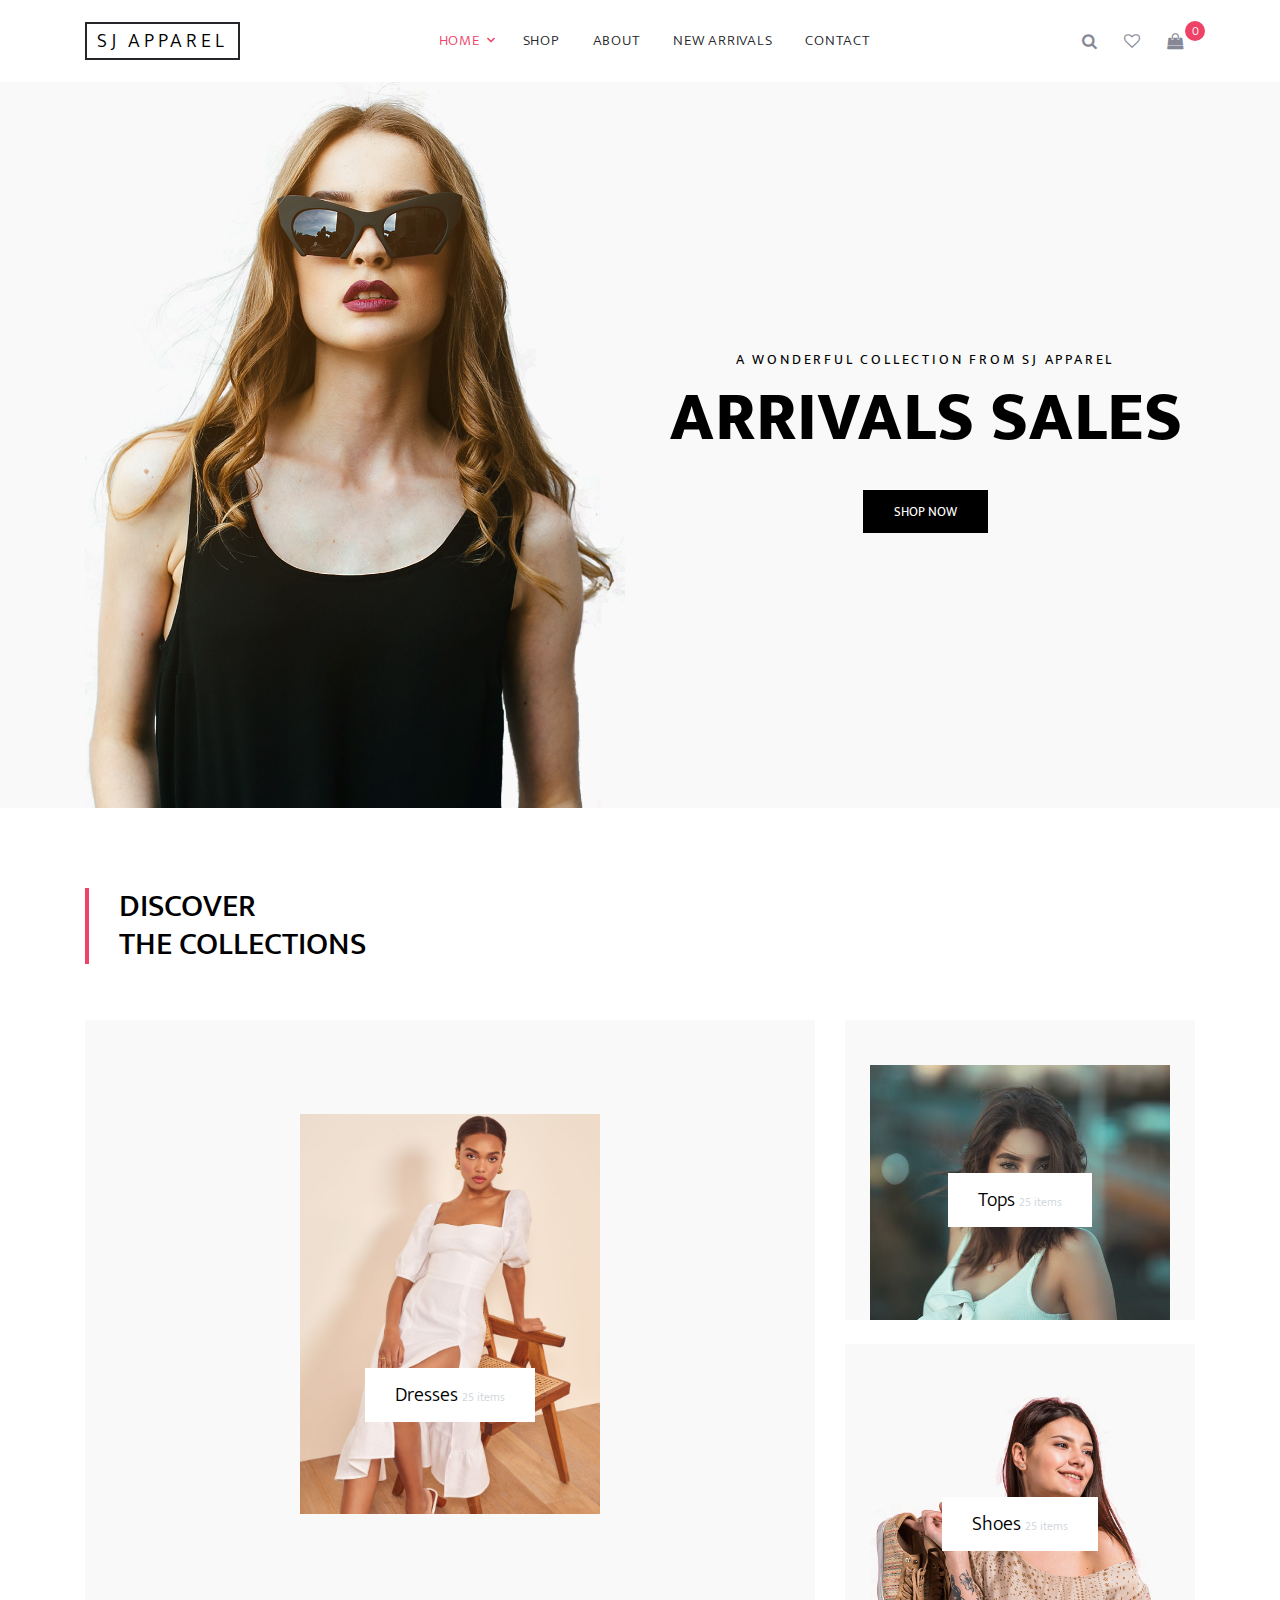
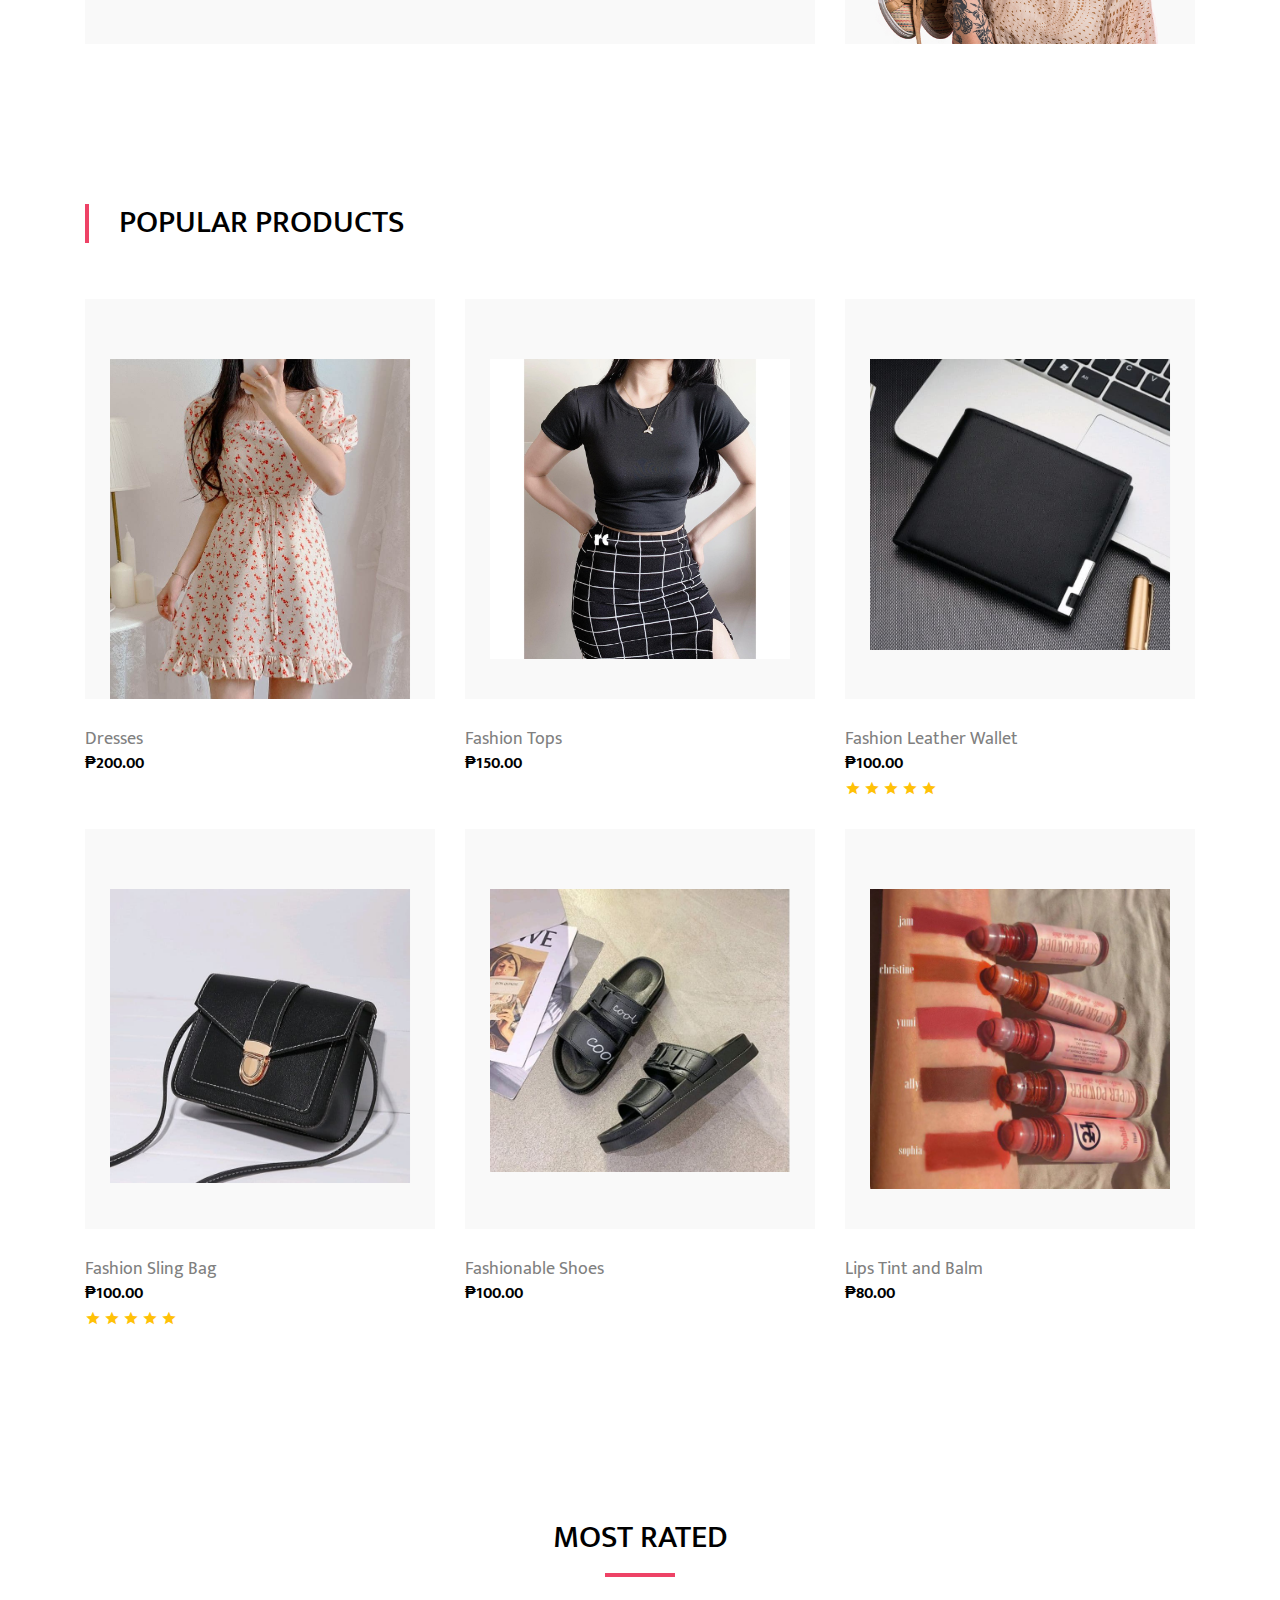
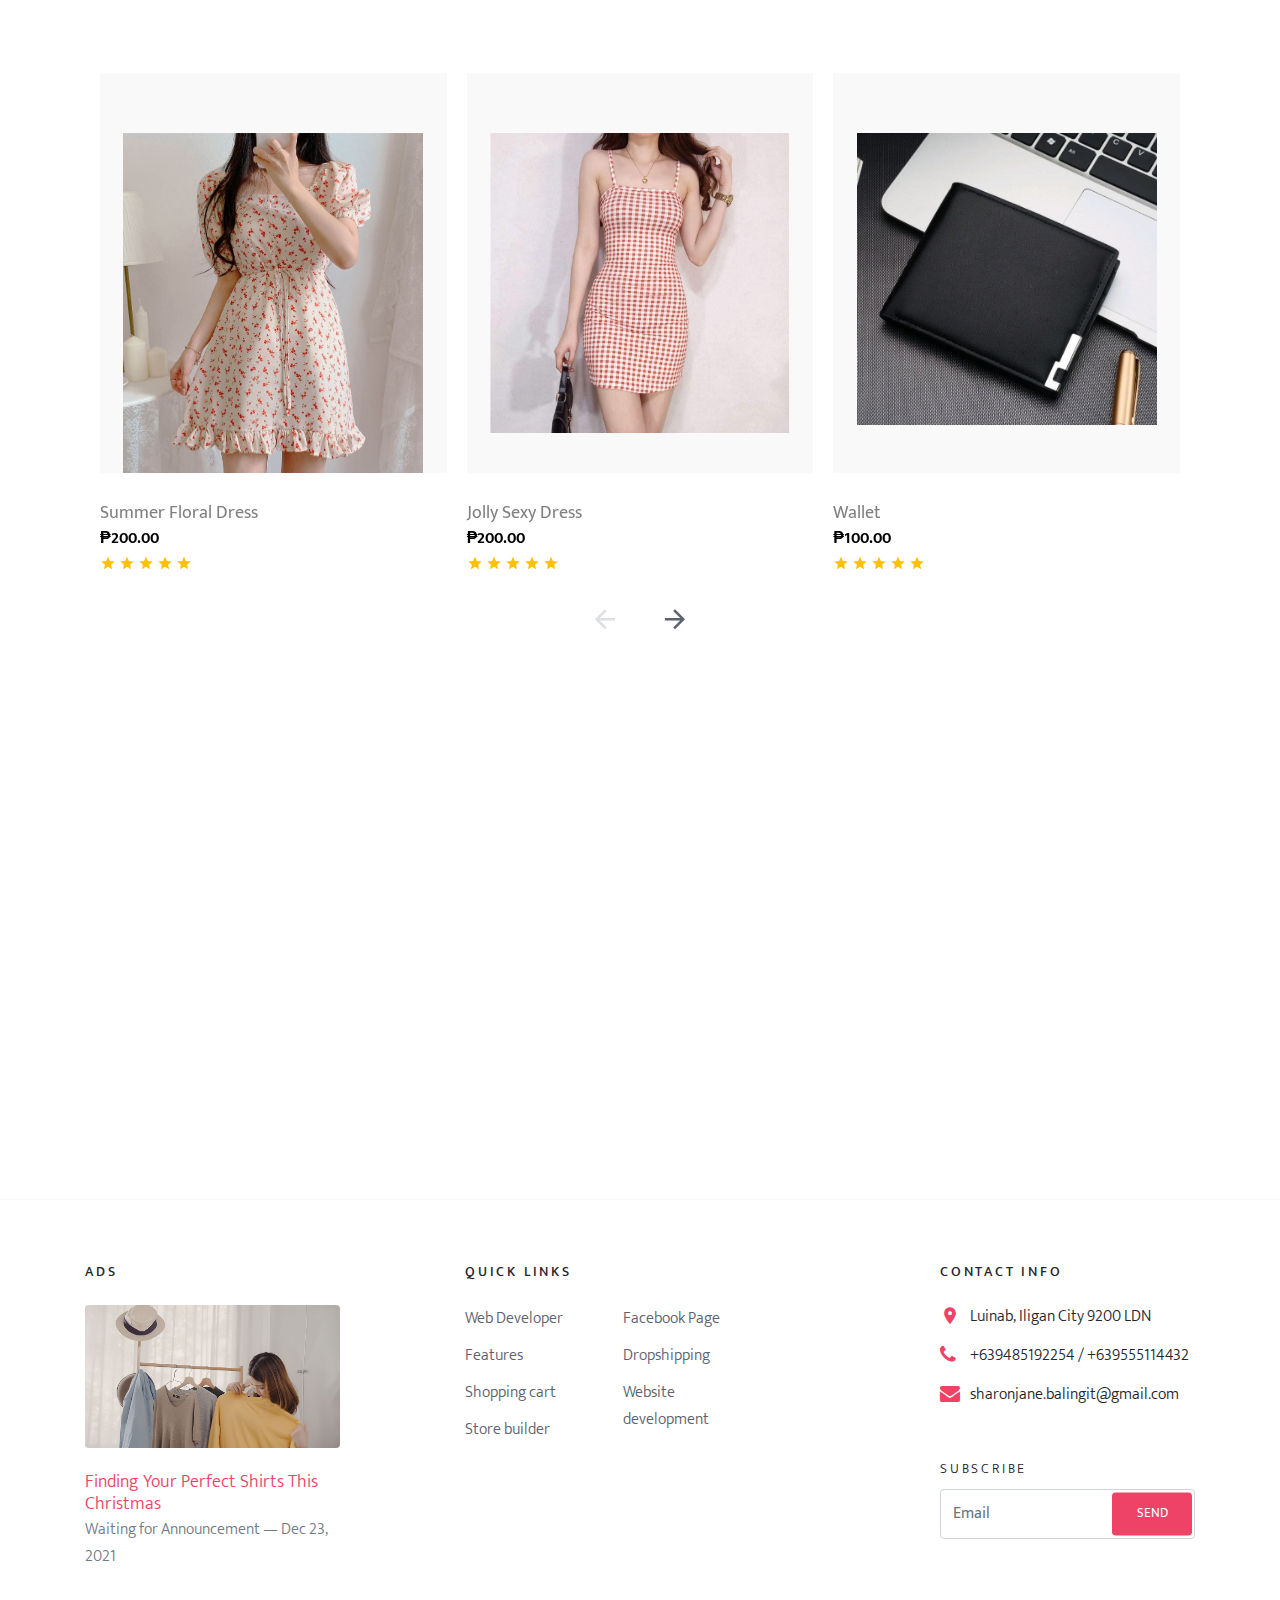
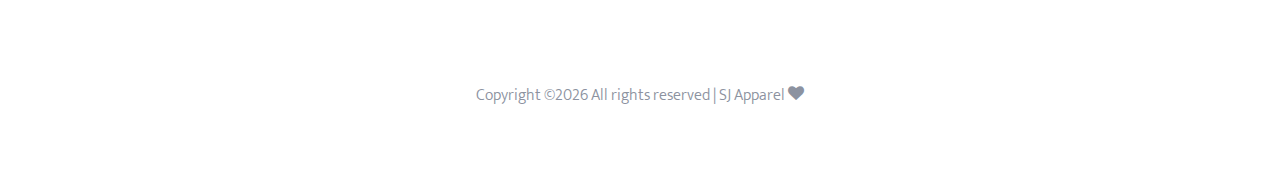
==== commit ae99f8a4: "Update index.html" ====
--- a/index.html
+++ b/index.html
@@ -44,15 +44,15 @@
                 <li class="has-children active">
                   <a class="nav-link active" href="index.html">Home</a>
                   <ul class="dropdown">
-                    <li><a href="#">Menu One</a></li>
-                    <li><a href="#">Menu Two</a></li>
-                    <li><a href="#">Menu Three</a></li>
+                    <li><a href="#">Dresses</a></li>
+                    <li><a href="#">Tops</a></li>
+                    <li><a href="#">Shoes</a></li>
                     <li class="has-children">
-                      <a href="#">Sub Menu</a>
+                      <a href="#">Lower Clothing</a>
                       <ul class="dropdown">
-                        <li><a href="#">Menu One</a></li>
-                        <li><a href="#">Menu Two</a></li>
-                        <li><a href="#">Menu Three</a></li>
+                        <li><a href="#">Shorts</a></li>
+                        <li><a href="#">Skirts</a></li>
+                        <li><a href="#">Pants</a></li>
                       </ul>
                     </li>
                   </ul>
@@ -138,14 +138,14 @@
               <img src="img/9.jpg" alt="Image" class="img-fluid">
             </a>
             <h2 class="item-title"><a href="#">Dresses</a></h2>
-            <strong class="item-price">$20.00</strong>
+            <strong class="item-price">₱200.00</strong>
           </div>
           <div class="col-lg-4 col-md-6 item-entry mb-4">
             <a href="#" class="product-item md-height bg-gray d-block">
               <img src="img/6.jpg" alt="Image" class="img-fluid">
             </a>
             <h2 class="item-title"><a href="#">Fashion Tops</a></h2>
-            <strong class="item-price"> $28.00</strong>
+            <strong class="item-price"> ₱150.00</strong>
           </div>
 
           <div class="col-lg-4 col-md-6 item-entry mb-4">
@@ -153,7 +153,7 @@
               <img src="img/14.jpg" alt="Image" class="img-fluid">
             </a>
             <h2 class="item-title"><a href="#">Fashion Leather Wallet</a></h2>
-            <strong class="item-price"> $28.00</strong>
+            <strong class="item-price"> ₱100.00</strong>
 
             <div class="star-rating">
               <span class="icon-star2 text-warning"></span>
@@ -169,7 +169,7 @@
               <img src="img/15.jpg" alt="Image" class="img-fluid">
             </a>
             <h2 class="item-title"><a href="#">Fashion Sling Bag</a></h2>
-            <strong class="item-price">$28.00</strong>
+            <strong class="item-price">₱100.00</strong>
             <div class="star-rating">
               <span class="icon-star2 text-warning"></span>
               <span class="icon-star2 text-warning"></span>
@@ -184,14 +184,14 @@
               <img src="img/16.jpg" alt="Image" class="img-fluid">
             </a>
             <h2 class="item-title"><a href="#">Fashionable Shoes</a></h2>
-            <strong class="item-price">$28.00</strong>
+            <strong class="item-price">₱100.00</strong>
           </div>
           <div class="col-lg-4 col-md-6 item-entry mb-4">
             <a href="#" class="product-item md-height bg-gray d-block">
               <img src="img/17.jpg" alt="Image" class="img-fluid">
             </a>
             <h2 class="item-title"><a href="#">Lips Tint and Balm</a></h2>
-            <strong class="item-price">$58.00</strong>
+            <strong class="item-price">₱80.00</strong>
           </div>
 
         </div>
@@ -214,7 +214,7 @@
                     <img src="img/9.jpg" alt="Image" class="img-fluid">
                   </a>
                   <h2 class="item-title"><a href="#">Summer Floral Dress </a></h2>
-                  <strong class="item-price">$28.00</strong>
+                  <strong class="item-price">₱200.00</strong>
                   <div class="star-rating">
                     <span class="icon-star2 text-warning"></span>
                     <span class="icon-star2 text-warning"></span>
@@ -230,7 +230,7 @@
                     <img src="img/12.jpg" alt="Image" class="img-fluid">
                   </a>
                   <h2 class="item-title"><a href="#">Jolly Sexy Dress</a></h2>
-                  <strong class="item-price">$28.00</strong>
+                  <strong class="item-price">₱200.00</strong>
 
                   <div class="star-rating">
                     <span class="icon-star2 text-warning"></span>
@@ -247,7 +247,7 @@
                     <img src="img/14.jpg" alt="Image" class="img-fluid">
                   </a>
                   <h2 class="item-title"><a href="#">Wallet</a></h2>
-                  <strong class="item-price"><del>$46.00</del> $28.00</strong>
+                  <strong class="item-price">₱100.00</strong>
 
                   <div class="star-rating">
                     <span class="icon-star2 text-warning"></span>
@@ -265,7 +265,7 @@
                     <img src="img/18.jpg" alt="Image" class="img-fluid">
                   </a>
                   <h2 class="item-title"><a href="#">Circle Korean cute tassel sling bag</a></h2>
-                  <strong class="item-price"><del>$46.00</del> $28.00</strong>
+                  <strong class="item-price">₱100.00</strong>
                   <div class="star-rating">
                     <span class="icon-star2 text-warning"></span>
                     <span class="icon-star2 text-warning"></span>
@@ -281,7 +281,7 @@
                     <img src="img/16.jpg" alt="Image" class="img-fluid">
                   </a>
                   <h2 class="item-title"><a href="#">Two strap Korean slippers</a></h2>
-                  <strong class="item-price">$58.00</strong>
+                  <strong class="item-price">₱100.00</strong>
                   <div class="star-rating">
                     <span class="icon-star2 text-warning"></span>
                     <span class="icon-star2 text-warning"></span>
